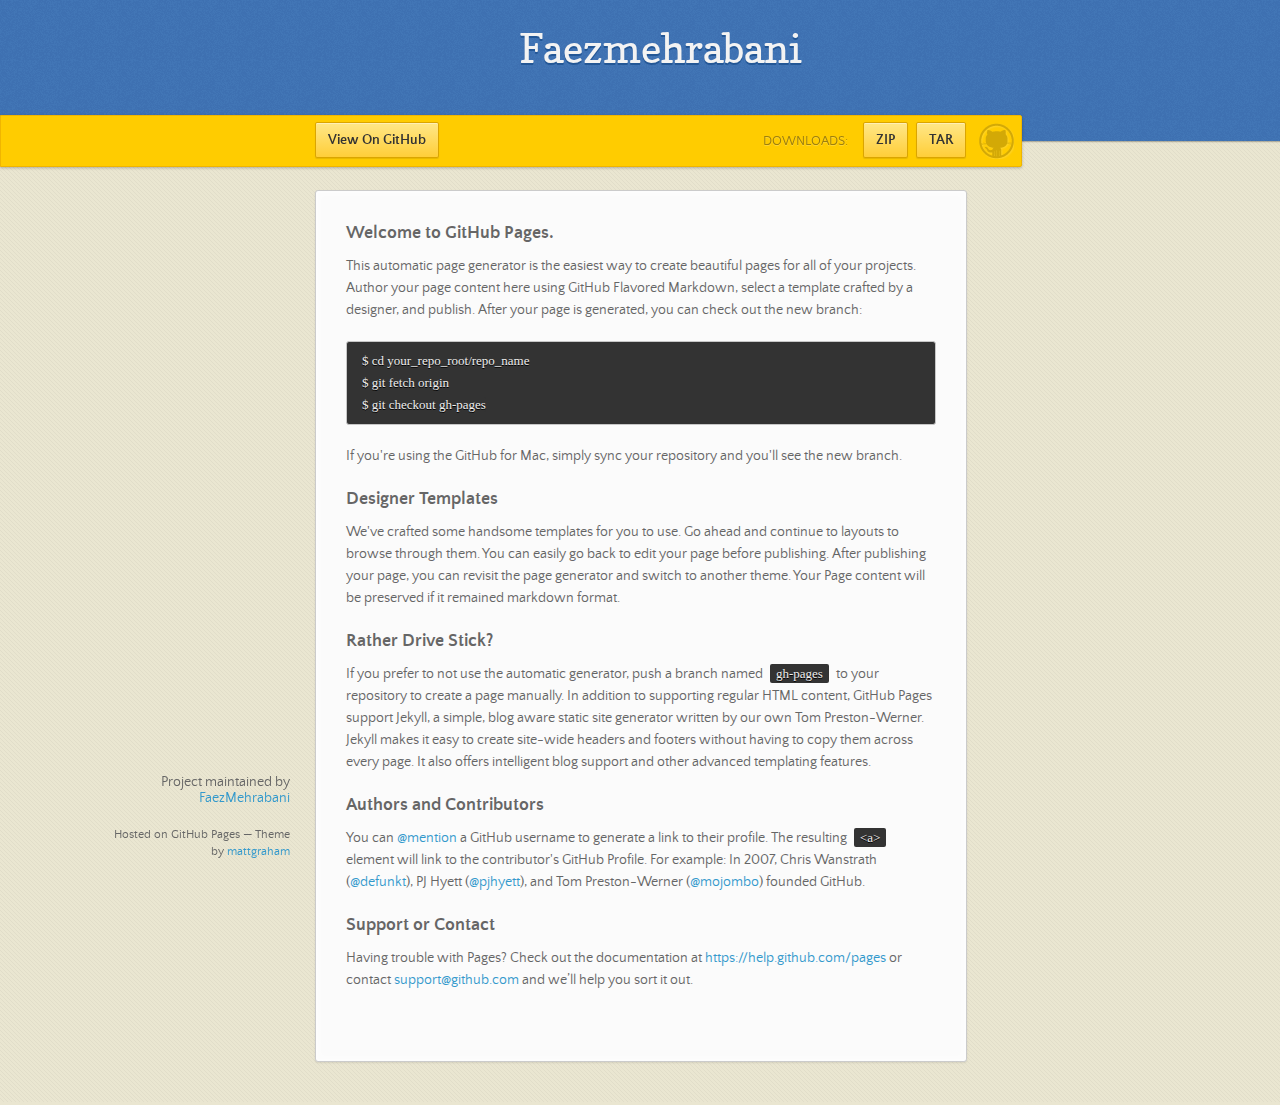
==== index.html @ ee7650fa "Create gh-pages branch via GitHub" ====
<!doctype html>
<html>
  <head>
    <meta charset="utf-8">
    <meta http-equiv="X-UA-Compatible" content="chrome=1">
    <title>Faezmehrabani by FaezMehrabani</title>
    <link rel="stylesheet" href="stylesheets/styles.css">
    <link rel="stylesheet" href="stylesheets/pygment_trac.css">
    <script src="https://ajax.googleapis.com/ajax/libs/jquery/1.7.1/jquery.min.js"></script>
    <script src="javascripts/main.js"></script>
    <!--[if lt IE 9]>
      <script src="//html5shiv.googlecode.com/svn/trunk/html5.js"></script>
    <![endif]-->
    <meta name="viewport" content="width=device-width, initial-scale=1, user-scalable=no">

  </head>
  <body>

      <header>
        <h1>Faezmehrabani</h1>
        <p></p>
      </header>

      <div id="banner">
        <span id="logo"></span>

        <a href="https://github.com/FaezMehrabani/FaezMehrabani" class="button fork"><strong>View On GitHub</strong></a>
        <div class="downloads">
          <span>Downloads:</span>
          <ul>
            <li><a href="https://github.com/FaezMehrabani/FaezMehrabani/zipball/master" class="button">ZIP</a></li>
            <li><a href="https://github.com/FaezMehrabani/FaezMehrabani/tarball/master" class="button">TAR</a></li>
          </ul>
        </div>
      </div><!-- end banner -->

    <div class="wrapper">
      <nav>
        <ul></ul>
      </nav>
      <section>
        <h3>
<a id="welcome-to-github-pages" class="anchor" href="#welcome-to-github-pages" aria-hidden="true"><span class="octicon octicon-link"></span></a>Welcome to GitHub Pages.</h3>

<p>This automatic page generator is the easiest way to create beautiful pages for all of your projects. Author your page content here using GitHub Flavored Markdown, select a template crafted by a designer, and publish. After your page is generated, you can check out the new branch:</p>

<pre><code>$ cd your_repo_root/repo_name
$ git fetch origin
$ git checkout gh-pages
</code></pre>

<p>If you're using the GitHub for Mac, simply sync your repository and you'll see the new branch.</p>

<h3>
<a id="designer-templates" class="anchor" href="#designer-templates" aria-hidden="true"><span class="octicon octicon-link"></span></a>Designer Templates</h3>

<p>We've crafted some handsome templates for you to use. Go ahead and continue to layouts to browse through them. You can easily go back to edit your page before publishing. After publishing your page, you can revisit the page generator and switch to another theme. Your Page content will be preserved if it remained markdown format.</p>

<h3>
<a id="rather-drive-stick" class="anchor" href="#rather-drive-stick" aria-hidden="true"><span class="octicon octicon-link"></span></a>Rather Drive Stick?</h3>

<p>If you prefer to not use the automatic generator, push a branch named <code>gh-pages</code> to your repository to create a page manually. In addition to supporting regular HTML content, GitHub Pages support Jekyll, a simple, blog aware static site generator written by our own Tom Preston-Werner. Jekyll makes it easy to create site-wide headers and footers without having to copy them across every page. It also offers intelligent blog support and other advanced templating features.</p>

<h3>
<a id="authors-and-contributors" class="anchor" href="#authors-and-contributors" aria-hidden="true"><span class="octicon octicon-link"></span></a>Authors and Contributors</h3>

<p>You can <a href="https://github.com/blog/821" class="user-mention">@mention</a> a GitHub username to generate a link to their profile. The resulting <code>&lt;a&gt;</code> element will link to the contributor's GitHub Profile. For example: In 2007, Chris Wanstrath (<a href="https://github.com/defunkt" class="user-mention">@defunkt</a>), PJ Hyett (<a href="https://github.com/pjhyett" class="user-mention">@pjhyett</a>), and Tom Preston-Werner (<a href="https://github.com/mojombo" class="user-mention">@mojombo</a>) founded GitHub.</p>

<h3>
<a id="support-or-contact" class="anchor" href="#support-or-contact" aria-hidden="true"><span class="octicon octicon-link"></span></a>Support or Contact</h3>

<p>Having trouble with Pages? Check out the documentation at <a href="https://help.github.com/pages">https://help.github.com/pages</a> or contact <a href="mailto:support@github.com">support@github.com</a> and we’ll help you sort it out.</p>
      </section>
      <footer>
        <p>Project maintained by <a href="https://github.com/FaezMehrabani">FaezMehrabani</a></p>
        <p><small>Hosted on GitHub Pages &mdash; Theme by <a href="https://twitter.com/michigangraham">mattgraham</a></small></p>
      </footer>
    </div>
    <!--[if !IE]><script>fixScale(document);</script><![endif]-->
    
  </body>
</html>
---- stylesheets/styles.css ----
/*
Leap Day for GitHub Pages
by Matt Graham
*/
@font-face {
  font-family: 'Quattrocento Sans';
  src: url("../fonts/quattrocentosans-bold-webfont.eot");
  src: url("../fonts/quattrocentosans-bold-webfont.eot?#iefix") format("embedded-opentype"), url("../fonts/quattrocentosans-bold-webfont.woff") format("woff"), url("../fonts/quattrocentosans-bold-webfont.ttf") format("truetype"), url("../fonts/quattrocentosans-bold-webfont.svg#QuattrocentoSansBold") format("svg");
  font-weight: bold;
  font-style: normal;
}

@font-face {
  font-family: 'Quattrocento Sans';
  src: url("../fonts/quattrocentosans-bolditalic-webfont.eot");
  src: url("../fonts/quattrocentosans-bolditalic-webfont.eot?#iefix") format("embedded-opentype"), url("../fonts/quattrocentosans-bolditalic-webfont.woff") format("woff"), url("../fonts/quattrocentosans-bolditalic-webfont.ttf") format("truetype"), url("../fonts/quattrocentosans-bolditalic-webfont.svg#QuattrocentoSansBoldItalic") format("svg");
  font-weight: bold;
  font-style: italic;
}

@font-face {
  font-family: 'Quattrocento Sans';
  src: url("../fonts/quattrocentosans-italic-webfont.eot");
  src: url("../fonts/quattrocentosans-italic-webfont.eot?#iefix") format("embedded-opentype"), url("../fonts/quattrocentosans-italic-webfont.woff") format("woff"), url("../fonts/quattrocentosans-italic-webfont.ttf") format("truetype"), url("../fonts/quattrocentosans-italic-webfont.svg#QuattrocentoSansItalic") format("svg");
  font-weight: normal;
  font-style: italic;
}

@font-face {
  font-family: 'Quattrocento Sans';
  src: url("../fonts/quattrocentosans-regular-webfont.eot");
  src: url("../fonts/quattrocentosans-regular-webfont.eot?#iefix") format("embedded-opentype"), url("../fonts/quattrocentosans-regular-webfont.woff") format("woff"), url("../fonts/quattrocentosans-regular-webfont.ttf") format("truetype"), url("../fonts/quattrocentosans-regular-webfont.svg#QuattrocentoSansRegular") format("svg");
  font-weight: normal;
  font-style: normal;
}

@font-face {
  font-family: 'Copse';
  src: url("../fonts/copse-regular-webfont.eot");
  src: url("../fonts/copse-regular-webfont.eot?#iefix") format("embedded-opentype"), url("../fonts/copse-regular-webfont.woff") format("woff"), url("../fonts/copse-regular-webfont.ttf") format("truetype"), url("../fonts/copse-regular-webfont.svg#CopseRegular") format("svg");
  font-weight: normal;
  font-style: normal;
}

/* normalize.css 2012-02-07T12:37 UTC - http://github.com/necolas/normalize.css */
/* =============================================================================
   HTML5 display definitions
   ========================================================================== */
/*
 * Corrects block display not defined in IE6/7/8/9 & FF3
 */
article,
aside,
details,
figcaption,
figure,
footer,
header,
hgroup,
nav,
section,
summary {
  display: block;
}

/*
 * Corrects inline-block display not defined in IE6/7/8/9 & FF3
 */
audio,
canvas,
video {
  display: inline-block;
  *display: inline;
  *zoom: 1;
}

/*
 * Prevents modern browsers from displaying 'audio' without controls
 */
audio:not([controls]) {
  display: none;
}

/*
 * Addresses styling for 'hidden' attribute not present in IE7/8/9, FF3, S4
 * Known issue: no IE6 support
 */
[hidden] {
  display: none;
}

/* =============================================================================
   Base
   ========================================================================== */
/*
 * 1. Corrects text resizing oddly in IE6/7 when body font-size is set using em units
 *    http://clagnut.com/blog/348/#c790
 * 2. Prevents iOS text size adjust after orientation change, without disabling user zoom
 *    www.456bereastreet.com/archive/201012/controlling_text_size_in_safari_for_ios_without_disabling_user_zoom/
 */
html {
  font-size: 100%;
  /* 1 */
  -webkit-text-size-adjust: 100%;
  /* 2 */
  -ms-text-size-adjust: 100%;
  /* 2 */
}

/*
 * Addresses font-family inconsistency between 'textarea' and other form elements.
 */
html,
button,
input,
select,
textarea {
  font-family: sans-serif;
}

/*
 * Addresses margins handled incorrectly in IE6/7
 */
body {
  margin: 0;
}

/* =============================================================================
   Links
   ========================================================================== */
/*
 * Addresses outline displayed oddly in Chrome
 */
a:focus {
  outline: thin dotted;
}

/*
 * Improves readability when focused and also mouse hovered in all browsers
 * people.opera.com/patrickl/experiments/keyboard/test
 */
a:hover,
a:active {
  outline: 0;
}

/* =============================================================================
   Typography
   ========================================================================== */
/*
 * Addresses font sizes and margins set differently in IE6/7
 * Addresses font sizes within 'section' and 'article' in FF4+, Chrome, S5
 */
h1 {
  font-size: 2em;
  margin: 0.67em 0;
}

h2 {
  font-size: 1.5em;
  margin: 0.83em 0;
}

h3 {
  font-size: 1.17em;
  margin: 1em 0;
}

h4 {
  font-size: 1em;
  margin: 1.33em 0;
}

h5 {
  font-size: 0.83em;
  margin: 1.67em 0;
}

h6 {
  font-size: 0.75em;
  margin: 2.33em 0;
}

/*
 * Addresses styling not present in IE7/8/9, S5, Chrome
 */
abbr[title] {
  border-bottom: 1px dotted;
}

/*
 * Addresses style set to 'bolder' in FF3+, S4/5, Chrome
*/
b,
strong {
  font-weight: bold;
}

blockquote {
  margin: 1em 40px;
}

/*
 * Addresses styling not present in S5, Chrome
 */
dfn {
  font-style: italic;
}

/*
 * Addresses styling not present in IE6/7/8/9
 */
mark {
  background: #ff0;
  color: #000;
}

/*
 * Addresses margins set differently in IE6/7
 */
p,
pre {
  margin: 1em 0;
}

/*
 * Corrects font family set oddly in IE6, S4/5, Chrome
 * en.wikipedia.org/wiki/User:Davidgothberg/Test59
 */
pre,
code,
kbd,
samp {
  font-family: monospace, serif;
  _font-family: 'courier new', monospace;
  font-size: 1em;
}

/*
 * 1. Addresses CSS quotes not supported in IE6/7
 * 2. Addresses quote property not supported in S4
 */
/* 1 */
q {
  quotes: none;
}

/* 2 */
q:before,
q:after {
  content: '';
  content: none;
}

small {
  font-size: 75%;
}

/*
 * Prevents sub and sup affecting line-height in all browsers
 * gist.github.com/413930
 */
sub,
sup {
  font-size: 75%;
  line-height: 0;
  position: relative;
  vertical-align: baseline;
}

sup {
  top: -0.5em;
}

sub {
  bottom: -0.25em;
}

/* =============================================================================
   Lists
   ========================================================================== */
/*
 * Addresses margins set differently in IE6/7
 */
dl,
menu,
ol,
ul {
  margin: 1em 0;
}

dd {
  margin: 0 0 0 40px;
}

/*
 * Addresses paddings set differently in IE6/7
 */
menu,
ol,
ul {
  padding: 0 0 0 40px;
}

/*
 * Corrects list images handled incorrectly in IE7
 */
nav ul,
nav ol {
  list-style: none;
  list-style-image: none;
}

/* =============================================================================
   Embedded content
   ========================================================================== */
/*
 * 1. Removes border when inside 'a' element in IE6/7/8/9, FF3
 * 2. Improves image quality when scaled in IE7
 *    code.flickr.com/blog/2008/11/12/on-ui-quality-the-little-things-client-side-image-resizing/
 */
img {
  border: 0;
  /* 1 */
  -ms-interpolation-mode: bicubic;
  /* 2 */
}

/*
 * Corrects overflow displayed oddly in IE9
 */
svg:not(:root) {
  overflow: hidden;
}

/* =============================================================================
   Figures
   ========================================================================== */
/*
 * Addresses margin not present in IE6/7/8/9, S5, O11
 */
figure {
  margin: 0;
}

/* =============================================================================
   Forms
   ========================================================================== */
/*
 * Corrects margin displayed oddly in IE6/7
 */
form {
  margin: 0;
}

/*
 * Define consistent border, margin, and padding
 */
fieldset {
  border: 1px solid #c0c0c0;
  margin: 0 2px;
  padding: 0.35em 0.625em 0.75em;
}

/*
 * 1. Corrects color not being inherited in IE6/7/8/9
 * 2. Corrects text not wrapping in FF3 
 * 3. Corrects alignment displayed oddly in IE6/7
 */
legend {
  border: 0;
  /* 1 */
  padding: 0;
  white-space: normal;
  /* 2 */
  *margin-left: -7px;
  /* 3 */
}

/*
 * 1. Corrects font size not being inherited in all browsers
 * 2. Addresses margins set differently in IE6/7, FF3+, S5, Chrome
 * 3. Improves appearance and consistency in all browsers
 */
button,
input,
select,
textarea {
  font-size: 100%;
  /* 1 */
  margin: 0;
  /* 2 */
  vertical-align: baseline;
  /* 3 */
  *vertical-align: middle;
  /* 3 */
}

/*
 * Addresses FF3/4 setting line-height on 'input' using !important in the UA stylesheet
 */
button,
input {
  line-height: normal;
  /* 1 */
}

/*
 * 1. Improves usability and consistency of cursor style between image-type 'input' and others
 * 2. Corrects inability to style clickable 'input' types in iOS
 * 3. Removes inner spacing in IE7 without affecting normal text inputs
 *    Known issue: inner spacing remains in IE6
 */
button,
input[type="button"],
input[type="reset"],
input[type="submit"] {
  cursor: pointer;
  /* 1 */
  -webkit-appearance: button;
  /* 2 */
  *overflow: visible;
  /* 3 */
}

/*
 * Re-set default cursor for disabled elements
 */
button[disabled],
input[disabled] {
  cursor: default;
}

/*
 * 1. Addresses box sizing set to content-box in IE8/9
 * 2. Removes excess padding in IE8/9
 * 3. Removes excess padding in IE7
      Known issue: excess padding remains in IE6
 */
input[type="checkbox"],
input[type="radio"] {
  box-sizing: border-box;
  /* 1 */
  padding: 0;
  /* 2 */
  *height: 13px;
  /* 3 */
  *width: 13px;
  /* 3 */
}

/*
 * 1. Addresses appearance set to searchfield in S5, Chrome
 * 2. Addresses box-sizing set to border-box in S5, Chrome (include -moz to future-proof)
 */
input[type="search"] {
  -webkit-appearance: textfield;
  /* 1 */
  -moz-box-sizing: content-box;
  -webkit-box-sizing: content-box;
  /* 2 */
  box-sizing: content-box;
}

/*
 * Removes inner padding and search cancel button in S5, Chrome on OS X
 */
input[type="search"]::-webkit-search-decoration,
input[type="search"]::-webkit-search-cancel-button {
  -webkit-appearance: none;
}

/*
 * Removes inner padding and border in FF3+
 * www.sitepen.com/blog/2008/05/14/the-devils-in-the-details-fixing-dojos-toolbar-buttons/
 */
button::-moz-focus-inner,
input::-moz-focus-inner {
  border: 0;
  padding: 0;
}

/*
 * 1. Removes default vertical scrollbar in IE6/7/8/9
 * 2. Improves readability and alignment in all browsers
 */
textarea {
  overflow: auto;
  /* 1 */
  vertical-align: top;
  /* 2 */
}

/* =============================================================================
   Tables
   ========================================================================== */
/*
 * Remove most spacing between table cells
 */
table {
  border-collapse: collapse;
  border-spacing: 0;
}

body {
  font: 14px/22px "Quattrocento Sans", "Helvetica Neue", Helvetica, Arial, sans-serif;
  color: #666;
  font-weight: 300;
  margin: 0px;
  padding: 0px 0 20px 0px;
  background: url(../images/body-background.png) #eae6d1;
}

h1, h2, h3, h4, h5, h6 {
  color: #333;
  margin: 0 0 10px;
}

p, ul, ol, table, pre, dl {
  margin: 0 0 20px;
}

h1, h2, h3 {
  line-height: 1.1;
}

h1 {
  font-size: 28px;
}

h2 {
  font-size: 24px;
  color: #393939;
}

h3, h4, h5, h6 {
  color: #666666;
}

h3 {
  font-size: 18px;
  line-height: 24px;
}

a {
  color: #3399cc;
  font-weight: 400;
  text-decoration: none;
}

a small {
  font-size: 11px;
  color: #666;
  margin-top: -0.6em;
  display: block;
}

ul {
  list-style-image: url("../images/bullet.png");
}

strong {
  font-weight: bold;
  color: #333;
}

.wrapper {
  width: 650px;
  margin: 0 auto;
  position: relative;
}

section img {
  max-width: 100%;
}

blockquote {
  border-left: 1px solid #ffcc00;
  margin: 0;
  padding: 0 0 0 20px;
  font-style: italic;
}

code {
  font-family: "Lucida Sans", Monaco, Bitstream Vera Sans Mono, Lucida Console, Terminal;
  font-size: 13px;
  color: #efefef;
  text-shadow: 0px 1px 0px #000;
  margin: 0 4px;
  padding: 2px 6px;
  background: #333;
  -moz-border-radius: 2px;
  -webkit-border-radius: 2px;
  -o-border-radius: 2px;
  -ms-border-radius: 2px;
  -khtml-border-radius: 2px;
  border-radius: 2px;
}

pre {
  padding: 8px 15px;
  background: #333333;
  -moz-border-radius: 3px;
  -webkit-border-radius: 3px;
  -o-border-radius: 3px;
  -ms-border-radius: 3px;
  -khtml-border-radius: 3px;
  border-radius: 3px;
  border: 1px solid #c7c7c7;
  overflow: auto;
  overflow-y: hidden;
}
pre code {
  margin: 0px;
  padding: 0px;
}

table {
  width: 100%;
  border-collapse: collapse;
}

th {
  text-align: left;
  padding: 5px 10px;
  border-bottom: 1px solid #e5e5e5;
  color: #444;
}

td {
  text-align: left;
  padding: 5px 10px;
  border-bottom: 1px solid #e5e5e5;
  border-right: 1px solid #ffcc00;
}
td:first-child {
  border-left: 1px solid #ffcc00;
}

hr {
  border: 0;
  outline: none;
  height: 11px;
  background: transparent url("../images/hr.gif") center center repeat-x;
  margin: 0 0 20px;
}

dt {
  color: #444;
  font-weight: 700;
}

header {
  padding: 25px 20px 40px 20px;
  margin: 0;
  position: fixed;
  top: 0;
  left: 0;
  right: 0;
  width: 100%;
  text-align: center;
  background: url(../images/background.png) #4276b6;
  -moz-box-shadow: 1px 0px 2px rgba(0, 0, 0, 0.75);
  -webkit-box-shadow: 1px 0px 2px rgba(0, 0, 0, 0.75);
  -o-box-shadow: 1px 0px 2px rgba(0, 0, 0, 0.75);
  box-shadow: 1px 0px 2px rgba(0, 0, 0, 0.75);
  z-index: 99;
  -webkit-font-smoothing: antialiased;
  min-height: 76px;
}
header h1 {
  font: 40px/48px "Copse", "Helvetica Neue", Helvetica, Arial, sans-serif;
  color: #f3f3f3;
  text-shadow: 0px 2px 0px #235796;
  margin: 0px;
  white-space: nowrap;
  overflow: hidden;
  text-overflow: ellipsis;
  -o-text-overflow: ellipsis;
  -ms-text-overflow: ellipsis;
}
header p {
  color: #d8d8d8;
  text-shadow: rgba(0, 0, 0, 0.2) 0 1px 0;
  font-size: 18px;
  margin: 0px;
}

#banner {
  z-index: 100;
  left: 0;
  right: 50%;
  height: 50px;
  margin-right: -382px;
  position: fixed;
  top: 115px;
  background: #ffcc00;
  border: 1px solid #f0b500;
  -moz-box-shadow: 0px 1px 3px rgba(0, 0, 0, 0.25);
  -webkit-box-shadow: 0px 1px 3px rgba(0, 0, 0, 0.25);
  -o-box-shadow: 0px 1px 3px rgba(0, 0, 0, 0.25);
  box-shadow: 0px 1px 3px rgba(0, 0, 0, 0.25);
  -moz-border-radius: 0px 2px 2px 0px;
  -webkit-border-radius: 0px 2px 2px 0px;
  -o-border-radius: 0px 2px 2px 0px;
  -ms-border-radius: 0px 2px 2px 0px;
  -khtml-border-radius: 0px 2px 2px 0px;
  border-radius: 0px 2px 2px 0px;
  padding-right: 10px;
}
#banner .button {
  border: 1px solid #dba500;
  background: -webkit-gradient(linear, 50% 0%, 50% 100%, color-stop(0%, #ffe788), color-stop(100%, #ffce38));
  background: -webkit-linear-gradient(#ffe788, #ffce38);
  background: -moz-linear-gradient(#ffe788, #ffce38);
  background: -o-linear-gradient(#ffe788, #ffce38);
  background: -ms-linear-gradient(#ffe788, #ffce38);
  background: linear-gradient(#ffe788, #ffce38);
  -moz-border-radius: 2px;
  -webkit-border-radius: 2px;
  -o-border-radius: 2px;
  -ms-border-radius: 2px;
  -khtml-border-radius: 2px;
  border-radius: 2px;
  -moz-box-shadow: inset 0px 1px 0px rgba(255, 255, 255, 0.4), 0px 1px 1px rgba(0, 0, 0, 0.1);
  -webkit-box-shadow: inset 0px 1px 0px rgba(255, 255, 255, 0.4), 0px 1px 1px rgba(0, 0, 0, 0.1);
  -o-box-shadow: inset 0px 1px 0px rgba(255, 255, 255, 0.4), 0px 1px 1px rgba(0, 0, 0, 0.1);
  box-shadow: inset 0px 1px 0px rgba(255, 255, 255, 0.4), 0px 1px 1px rgba(0, 0, 0, 0.1);
  background-color: #FFE788;
  margin-left: 5px;
  padding: 10px 12px;
  margin-top: 6px;
  line-height: 14px;
  font-size: 14px;
  color: #333;
  font-weight: bold;
  display: inline-block;
  text-align: center;
}
#banner .button:hover {
  background: -webkit-gradient(linear, 50% 0%, 50% 100%, color-stop(0%, #ffe788), color-stop(100%, #ffe788));
  background: -webkit-linear-gradient(#ffe788, #ffe788);
  background: -moz-linear-gradient(#ffe788, #ffe788);
  background: -o-linear-gradient(#ffe788, #ffe788);
  background: -ms-linear-gradient(#ffe788, #ffe788);
  background: linear-gradient(#ffe788, #ffe788);
  background-color: #ffeca0;
}
#banner .fork {
  position: fixed;
  left: 50%;
  margin-left: -325px;
  padding: 10px 12px;
  margin-top: 6px;
  line-height: 14px;
  font-size: 14px;
  background-color: #FFE788;
}
#banner .downloads {
  float: right;
  margin: 0 45px 0 0;
}
#banner .downloads span {
  float: left;
  line-height: 52px;
  font-size: 90%;
  color: #9d7f0d;
  text-transform: uppercase;
  text-shadow: rgba(255, 255, 255, 0.2) 0 1px 0;
}
#banner ul {
  list-style: none;
  height: 40px;
  padding: 0;
  float: left;
  margin-left: 10px;
}
#banner ul li {
  display: inline;
}
#banner ul li a.button {
  background-color: #FFE788;
}
#banner #logo {
  position: absolute;
  height: 36px;
  width: 36px;
  right: 7px;
  top: 7px;
  display: block;
  background: url(../images/octocat-logo.png);
}

section {
  width: 590px;
  padding: 30px 30px 50px 30px;
  margin: 20px 0;
  margin-top: 190px;
  position: relative;
  background: #fbfbfb;
  -moz-border-radius: 3px;
  -webkit-border-radius: 3px;
  -o-border-radius: 3px;
  -ms-border-radius: 3px;
  -khtml-border-radius: 3px;
  border-radius: 3px;
  border: 1px solid #cbcbcb;
  -moz-box-shadow: 0px 1px 2px rgba(0, 0, 0, 0.09), inset 0px 0px 2px 2px rgba(255, 255, 255, 0.5), inset 0 0 5px 5px rgba(255, 255, 255, 0.4);
  -webkit-box-shadow: 0px 1px 2px rgba(0, 0, 0, 0.09), inset 0px 0px 2px 2px rgba(255, 255, 255, 0.5), inset 0 0 5px 5px rgba(255, 255, 255, 0.4);
  -o-box-shadow: 0px 1px 2px rgba(0, 0, 0, 0.09), inset 0px 0px 2px 2px rgba(255, 255, 255, 0.5), inset 0 0 5px 5px rgba(255, 255, 255, 0.4);
  box-shadow: 0px 1px 2px rgba(0, 0, 0, 0.09), inset 0px 0px 2px 2px rgba(255, 255, 255, 0.5), inset 0 0 5px 5px rgba(255, 255, 255, 0.4);
}

small {
  font-size: 12px;
}

nav {
  width: 230px;
  position: fixed;
  top: 220px;
  left: 50%;
  margin-left: -580px;
  text-align: right;
}
nav ul {
  list-style: none;
  list-style-image: none;
  font-size: 14px;
  line-height: 24px;
}
nav ul li {
  padding: 5px 0px;
  line-height: 16px;
}
nav ul li.tag-h1 {
  font-size: 1.2em;
}
nav ul li.tag-h1 a {
  font-weight: bold;
  color: #333;
}
nav ul li.tag-h2 + .tag-h1 {
  margin-top: 10px;
}
nav ul a {
  color: #666;
}
nav ul a:hover {
  color: #999;
}

footer {
  width: 180px;
  position: fixed;
  left: 50%;
  margin-left: -530px;
  bottom: 20px;
  text-align: right;
  line-height: 16px;
}

@media print, screen and (max-width: 1060px) {
  div.wrapper {
    width: auto;
    margin: 0;
  }

  nav {
    display: none;
  }

  header, section, footer {
    float: none;
  }
  header h1, section h1, footer h1 {
    white-space: nowrap;
    overflow: hidden;
    text-overflow: ellipsis;
    -o-text-overflow: ellipsis;
    -ms-text-overflow: ellipsis;
  }

  #banner {
    width: 100%;
  }
  #banner .downloads {
    margin-right: 60px;
  }
  #banner #logo {
    margin-right: 15px;
  }

  section {
    border: 1px solid #e5e5e5;
    border-width: 1px 0;
    padding: 20px auto;
    margin: 190px auto 20px;
    max-width: 600px;
  }

  footer {
    text-align: center;
    margin: 20px auto;
    position: relative;
    left: auto;
    bottom: auto;
    width: auto;
  }
}
@media print, screen and (max-width: 720px) {
  body {
    word-wrap: break-word;
  }

  header {
    padding: 20px 20px;
    margin: 0;
  }
  header h1 {
    font-size: 32px;
    white-space: nowrap;
    overflow: hidden;
    text-overflow: ellipsis;
    -o-text-overflow: ellipsis;
    -ms-text-overflow: ellipsis;
  }
  header p {
    display: none;
  }

  #banner {
    top: 80px;
  }
  #banner .fork {
    float: left;
    display: inline-block;
    margin-left: 0px;
    position: fixed;
    left: 20px;
  }

  section {
    margin-top: 130px;
    margin-bottom: 0px;
    width: auto;
  }

  header ul, header p.view {
    position: static;
  }
}
@media print, screen and (max-width: 480px) {
  header {
    position: relative;
    padding: 5px 0px;
    min-height: 0px;
  }
  header h1 {
    font-size: 24px;
    white-space: nowrap;
    overflow: hidden;
    text-overflow: ellipsis;
    -o-text-overflow: ellipsis;
    -ms-text-overflow: ellipsis;
  }

  section {
    margin-top: 5px;
  }

  #banner {
    display: none;
  }

  header ul {
    display: none;
  }
}
@media print {
  body {
    padding: 0.4in;
    font-size: 12pt;
    color: #444;
  }
}
@media print, screen and (max-height: 680px) {
  footer {
    text-align: center;
    margin: 20px auto;
    position: relative;
    left: auto;
    bottom: auto;
    width: auto;
  }
}
@media print, screen and (max-height: 480px) {
  nav {
    display: none;
  }

  footer {
    text-align: center;
    margin: 20px auto;
    position: relative;
    left: auto;
    bottom: auto;
    width: auto;
  }
}
---- stylesheets/pygment_trac.css ----
.highlight .hll { background-color: #404040 }
.highlight  { color: #d0d0d0 }
.highlight .c { color: #999999; font-style: italic } /* Comment */
.highlight .err { color: #a61717; background-color: #e3d2d2 } /* Error */
.highlight .g { color: #d0d0d0 } /* Generic */
.highlight .k { color: #6ab825; font-weight: normal } /* Keyword */
.highlight .l { color: #d0d0d0 } /* Literal */
.highlight .n { color: #d0d0d0 } /* Name */
.highlight .o { color: #d0d0d0 } /* Operator */
.highlight .x { color: #d0d0d0 } /* Other */
.highlight .p { color: #d0d0d0 } /* Punctuation */
.highlight .cm { color: #999999; font-style: italic } /* Comment.Multiline */
.highlight .cp { color: #cd2828; font-weight: normal } /* Comment.Preproc */
.highlight .c1 { color: #999999; font-style: italic } /* Comment.Single */
.highlight .cs { color: #e50808; font-weight: normal; background-color: #520000 } /* Comment.Special */
.highlight .gd { color: #d22323 } /* Generic.Deleted */
.highlight .ge { color: #d0d0d0; font-style: italic } /* Generic.Emph */
.highlight .gr { color: #d22323 } /* Generic.Error */
.highlight .gh { color: #ffffff; font-weight: normal } /* Generic.Heading */
.highlight .gi { color: #589819 } /* Generic.Inserted */
.highlight .go { color: #cccccc } /* Generic.Output */
.highlight .gp { color: #aaaaaa } /* Generic.Prompt */
.highlight .gs { color: #d0d0d0; font-weight: normal } /* Generic.Strong */
.highlight .gu { color: #ffffff; text-decoration: underline } /* Generic.Subheading */
.highlight .gt { color: #d22323 } /* Generic.Traceback */
.highlight .kc { color: #6ab825; font-weight: normal } /* Keyword.Constant */
.highlight .kd { color: #6ab825; font-weight: normal } /* Keyword.Declaration */
.highlight .kn { color: #6ab825; font-weight: normal } /* Keyword.Namespace */
.highlight .kp { color: #6ab825 } /* Keyword.Pseudo */
.highlight .kr { color: #6ab825; font-weight: normal } /* Keyword.Reserved */
.highlight .kt { color: #6ab825; font-weight: normal } /* Keyword.Type */
.highlight .ld { color: #d0d0d0 } /* Literal.Date */
.highlight .m { color: #3677a9 } /* Literal.Number */
.highlight .s { color: #ff8 } /* Literal.String */
.highlight .na { color: #bbbbbb } /* Name.Attribute */
.highlight .nb { color: #24909d } /* Name.Builtin */
.highlight .nc { color: #447fcf; text-decoration: underline } /* Name.Class */
.highlight .no { color: #40ffff } /* Name.Constant */
.highlight .nd { color: #ffa500 } /* Name.Decorator */
.highlight .ni { color: #d0d0d0 } /* Name.Entity */
.highlight .ne { color: #bbbbbb } /* Name.Exception */
.highlight .nf { color: #447fcf } /* Name.Function */
.highlight .nl { color: #d0d0d0 } /* Name.Label */
.highlight .nn { color: #447fcf; text-decoration: underline } /* Name.Namespace */
.highlight .nx { color: #d0d0d0 } /* Name.Other */
.highlight .py { color: #d0d0d0 } /* Name.Property */
.highlight .nt { color: #6ab825;} /* Name.Tag */
.highlight .nv { color: #40ffff } /* Name.Variable */
.highlight .ow { color: #6ab825; font-weight: normal } /* Operator.Word */
.highlight .w { color: #666666 } /* Text.Whitespace */
.highlight .mf { color: #3677a9 } /* Literal.Number.Float */
.highlight .mh { color: #3677a9 } /* Literal.Number.Hex */
.highlight .mi { color: #3677a9 } /* Literal.Number.Integer */
.highlight .mo { color: #3677a9 } /* Literal.Number.Oct */
.highlight .sb { color: #ff8 } /* Literal.String.Backtick */
.highlight .sc { color: #ff8 } /* Literal.String.Char */
.highlight .sd { color: #ff8 } /* Literal.String.Doc */
.highlight .s2 { color: #ff8 } /* Literal.String.Double */
.highlight .se { color: #ff8 } /* Literal.String.Escape */
.highlight .sh { color: #ff8 } /* Literal.String.Heredoc */
.highlight .si { color: #ff8 } /* Literal.String.Interpol */
.highlight .sx { color: #ffa500 } /* Literal.String.Other */
.highlight .sr { color: #ff8 } /* Literal.String.Regex */
.highlight .s1 { color: #ff8 } /* Literal.String.Single */
.highlight .ss { color: #ff8 } /* Literal.String.Symbol */
.highlight .bp { color: #24909d } /* Name.Builtin.Pseudo */
.highlight .vc { color: #40ffff } /* Name.Variable.Class */
.highlight .vg { color: #40ffff } /* Name.Variable.Global */
.highlight .vi { color: #40ffff } /* Name.Variable.Instance */
.highlight .il { color: #3677a9 } /* Literal.Number.Integer.Long */
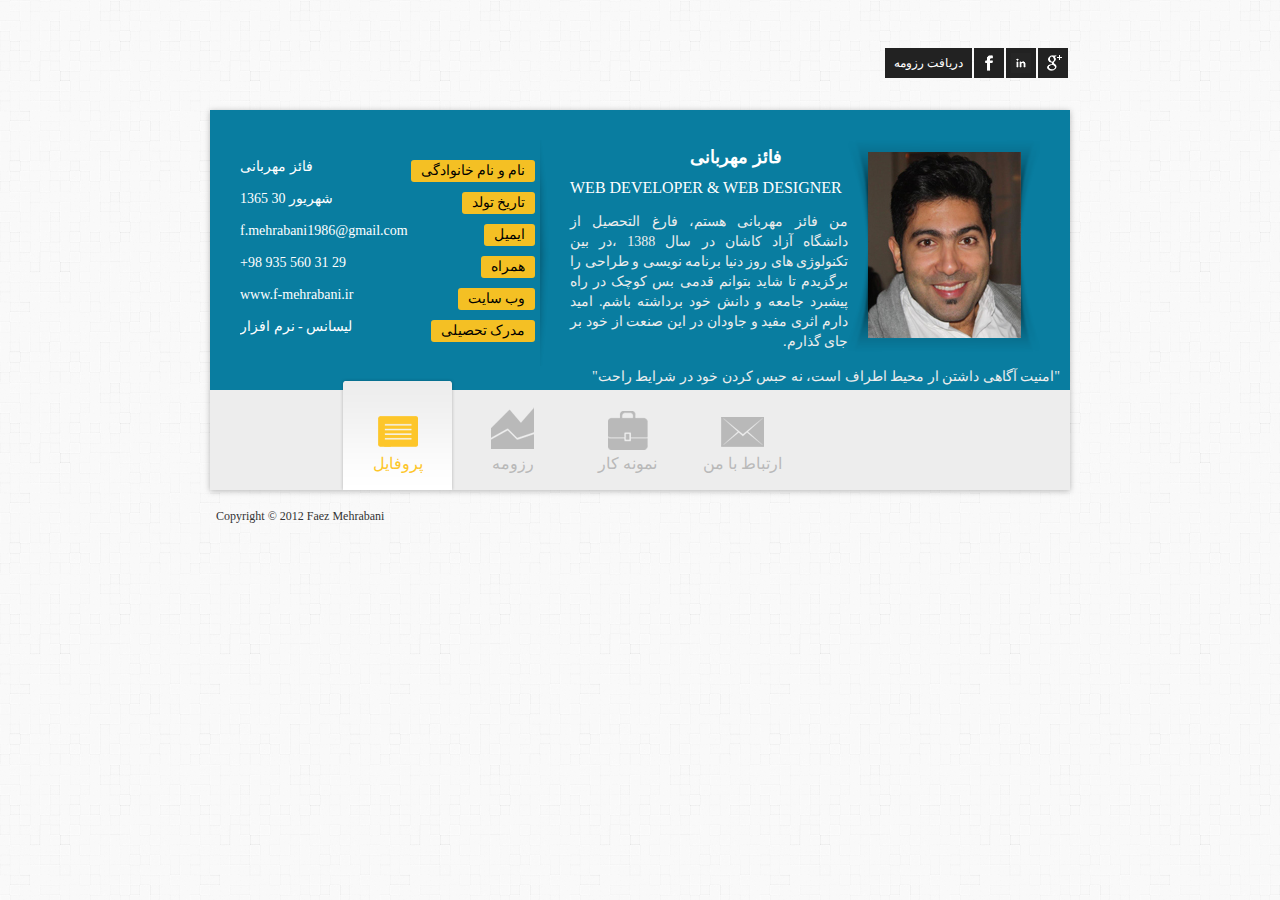
==== commit 4147c224: "add new files" ====
--- a/index.html
+++ b/index.html
@@ -1,82 +1,371 @@
-<!doctype html>
-<html>
-  <head>
-    <meta charset="utf-8">
-    <meta http-equiv="X-UA-Compatible" content="chrome=1">
-    <title>Faezmehrabani by FaezMehrabani</title>
-    <link rel="stylesheet" href="stylesheets/styles.css">
-    <link rel="stylesheet" href="stylesheets/pygment_trac.css">
-    <script src="https://ajax.googleapis.com/ajax/libs/jquery/1.7.1/jquery.min.js"></script>
-    <script src="javascripts/main.js"></script>
-    <!--[if lt IE 9]>
-      <script src="//html5shiv.googlecode.com/svn/trunk/html5.js"></script>
-    <![endif]-->
-    <meta name="viewport" content="width=device-width, initial-scale=1, user-scalable=no">
-
-  </head>
-  <body>
-
-      <header>
-        <h1>Faezmehrabani</h1>
-        <p></p>
-      </header>
-
-      <div id="banner">
-        <span id="logo"></span>
-
-        <a href="https://github.com/FaezMehrabani/FaezMehrabani" class="button fork"><strong>View On GitHub</strong></a>
-        <div class="downloads">
-          <span>Downloads:</span>
-          <ul>
-            <li><a href="https://github.com/FaezMehrabani/FaezMehrabani/zipball/master" class="button">ZIP</a></li>
-            <li><a href="https://github.com/FaezMehrabani/FaezMehrabani/tarball/master" class="button">TAR</a></li>
-          </ul>
-        </div>
-      </div><!-- end banner -->
-
-    <div class="wrapper">
-      <nav>
-        <ul></ul>
-      </nav>
-      <section>
-        <h3>
-<a id="welcome-to-github-pages" class="anchor" href="#welcome-to-github-pages" aria-hidden="true"><span class="octicon octicon-link"></span></a>Welcome to GitHub Pages.</h3>
-
-<p>This automatic page generator is the easiest way to create beautiful pages for all of your projects. Author your page content here using GitHub Flavored Markdown, select a template crafted by a designer, and publish. After your page is generated, you can check out the new branch:</p>
-
-<pre><code>$ cd your_repo_root/repo_name
-$ git fetch origin
-$ git checkout gh-pages
-</code></pre>
-
-<p>If you're using the GitHub for Mac, simply sync your repository and you'll see the new branch.</p>
-
-<h3>
-<a id="designer-templates" class="anchor" href="#designer-templates" aria-hidden="true"><span class="octicon octicon-link"></span></a>Designer Templates</h3>
-
-<p>We've crafted some handsome templates for you to use. Go ahead and continue to layouts to browse through them. You can easily go back to edit your page before publishing. After publishing your page, you can revisit the page generator and switch to another theme. Your Page content will be preserved if it remained markdown format.</p>
-
-<h3>
-<a id="rather-drive-stick" class="anchor" href="#rather-drive-stick" aria-hidden="true"><span class="octicon octicon-link"></span></a>Rather Drive Stick?</h3>
-
-<p>If you prefer to not use the automatic generator, push a branch named <code>gh-pages</code> to your repository to create a page manually. In addition to supporting regular HTML content, GitHub Pages support Jekyll, a simple, blog aware static site generator written by our own Tom Preston-Werner. Jekyll makes it easy to create site-wide headers and footers without having to copy them across every page. It also offers intelligent blog support and other advanced templating features.</p>
-
-<h3>
-<a id="authors-and-contributors" class="anchor" href="#authors-and-contributors" aria-hidden="true"><span class="octicon octicon-link"></span></a>Authors and Contributors</h3>
-
-<p>You can <a href="https://github.com/blog/821" class="user-mention">@mention</a> a GitHub username to generate a link to their profile. The resulting <code>&lt;a&gt;</code> element will link to the contributor's GitHub Profile. For example: In 2007, Chris Wanstrath (<a href="https://github.com/defunkt" class="user-mention">@defunkt</a>), PJ Hyett (<a href="https://github.com/pjhyett" class="user-mention">@pjhyett</a>), and Tom Preston-Werner (<a href="https://github.com/mojombo" class="user-mention">@mojombo</a>) founded GitHub.</p>
-
-<h3>
-<a id="support-or-contact" class="anchor" href="#support-or-contact" aria-hidden="true"><span class="octicon octicon-link"></span></a>Support or Contact</h3>
-
-<p>Having trouble with Pages? Check out the documentation at <a href="https://help.github.com/pages">https://help.github.com/pages</a> or contact <a href="mailto:support@github.com">support@github.com</a> and we’ll help you sort it out.</p>
-      </section>
-      <footer>
-        <p>Project maintained by <a href="https://github.com/FaezMehrabani">FaezMehrabani</a></p>
-        <p><small>Hosted on GitHub Pages &mdash; Theme by <a href="https://twitter.com/michigangraham">mattgraham</a></small></p>
-      </footer>
-    </div>
-    <!--[if !IE]><script>fixScale(document);</script><![endif]-->
-    
-  </body>
-</html>+<!DOCTYPE html PUBLIC "-//W3C//DTD XHTML 1.1//EN" "http://www.w3.org/TR/xhtml11/DTD/xhtml11.dtd">
+<html xmlns="http://www.w3.org/1999/xhtml" xml:lang="en">
+
+<head>
+    
+    <title>Personal vCard Faez Mehrabani</title>
+    <meta http-equiv="content-type" content="text/html; charset=utf-8"/>
+    <meta http-equiv="X-UA-Compatible" content="IE=edge,chrome=1">
+    <meta name="viewport" content="width=device-width, initial-scale=1, maximum-scale=1">
+    <link rel="stylesheet" type="text/css" href="css/reset.css"/> 
+    <link rel="stylesheet" type="text/css" href="css/style.css"/>
+    <link rel="stylesheet" type="text/css" href="css/fancybox.css"/>
+
+    
+    <script type="text/javascript" src="js/jquery.min.js"></script>
+    <script type="text/javascript" src="js/jquery.easytabs.min.js"></script>
+    <script type="text/javascript" src="js/respond.min.js"></script>
+    <script type="text/javascript" src="js/jquery.easytabs.min.js"></script>   
+	<script type="text/javascript" src="js/jquery.adipoli.min.js"></script>
+    <script type="text/javascript" src="js/jquery.fancybox-1.3.4.pack.js"></script>
+    <script type="text/javascript" src="js/jquery.isotope.min.js"></script>
+    <script type="text/javascript" src="js/jquery.gmap.min.js"></script>
+    <script type="text/javascript" src="js/custom.js"></script>
+    
+</head>
+    <body>
+        <!-- Container -->
+        <div id="container">
+        
+            <!-- Top -->
+			<div class="top"> 
+            	<!-- Logo -->
+            	<div id="logo">
+                	<h2>Faez Mehrabani</h2>
+                    <h4>WEB DEVELOPER & WEB DESIGNER</h4>
+                </div>
+                <!-- /Logo -->
+                
+                <!-- Social Icons -->
+                <ul class="socialicons">
+                	<li><a target="_blank" href="/Resume1392.pdf" class="social-text">دریافت رزومه</a></li>
+                	<li><a target="_blank" href="http://www.facebook.com/Faez Mehrabani"  class="social-facebook"></a></li>
+                    <li><a target="_blank" href="http://ir.linkedin.com/pub/faez-mehrabani/55/47a/a93" class="social-twitter"></a></li>
+                    <li><a href="#" class="social-googleplus"></a></li>
+                </ul>
+                <!-- /Social Icons -->
+            </div>
+            <!-- /Top -->
+            
+            <!-- Content -->
+            <div id="content" >
+            
+                <!-- Profile -->
+                <div id="profile"> 
+                     
+                    <!-- Personal info section -->
+                	<ul class="personal-info">
+						<li><label>نام و نام خانوادگی</label><span>فائز مهربانی</span></li>
+                        <li><label>تاریخ تولد</label><span>شهریور 30 1365</span></li>
+                        <li><label>ایمیل</label><span style="height: 14px">f.mehrabani1986@gmail.com</span></li>
+                        <li><label>همراه</label><span>+98 935 560 31 29</span></li>
+                        <li><label>وب سایت</label><span>www.f-mehrabani.ir</span></li>
+                        <li><label>مدرک تحصیلی</label><span>لیسانس - نرم افزار</span></li>
+
+                    </ul>
+                    <!-- /Personal info section -->
+                    <!-- About section -->
+                	<div class="about">
+                    	<div class="photo-inner"><img src="images/photo.jpg" height="186" width="153" /></div>
+                        <h1>فائز مهربانی</h1>
+                        <h3>WEB DEVELOPER & WEB DESIGNER</h3>
+                        <p dir="rtl" style="text-align:justify">من فائز مهربانی هستم، فارغ التحصیل از دانشگاه آزاد کاشان در سال 1388 ،در بین تکنولوژی های روز دنیا برنامه نویسی و طراحی را برگزیدم تا شاید بتوانم قدمی بس کوچک در راه پیشبرد جامعه و دانش خود برداشته باشم. امید دارم اثری مفید و جاودان در این صنعت از خود بر جای گذارم.     </p>
+					    <p dir="rtl" style="text-align:justify">"امنیت آگاهی داشتن ار محیط اطراف است، نه حبس کردن خود در شرایط راحت"</p>
+
+                    </div>
+                    <!-- /About section -->
+
+                </div>        
+                <!-- /Profile --> 
+
+                <!-- Menu -->
+                <div class="menu">
+                	<ul class="tabs">
+                    	<li><a href="#profile" class="tab-profile">پروفایل</a></li>
+                    	<li><a href="#resume" class="tab-resume">رزومه</a></li>
+                    	<li><a href="#portfolio" class="tab-portfolio">نمونه کار</a></li>
+                    	<li><a href="#contact" class="tab-contact">ارتباط با من</a></li>
+                    	
+                    </ul>
+                </div>
+                <!-- /Menu --> 
+                
+                <!-- Resume -->
+                <div id="resume">
+                	 <div class="timeline-section">
+                	 
+                	                         <!-- Timeline for Employment  -->   
+                        <h3 class="main-heading"><span>سوابق کاری</span></h3>   
+                        <ul class="timeline" style="text-align:right;">
+							<li>
+                                                   
+                                <div class="timelineUnit">
+                                    <h4>برنامه نویسی وب - نوآوران ارتباطات امید<span class="timelineDate">1392 - هم اکنون</span></h4>
+                                    <h5>تهران</h5>
+									<ul style="text-align:right;" >
+									<li type="disc" style="margin-right:10px;">
+										پیاده سازی پروه نظرسنجی تحت وب در شرکت امید 
+										با استفاده از تکنولوژی های روز دنیا شامل : 
+										<p style="direction:ltr;" >MVC 5 - Code First Entity Framework -  Repository - RequireJS - Mapping - Owin
+										Linq - Log4Net - Bootstrap
+										</p>
+									</li>
+									<li type="disc" style="margin-right:10px;">
+										طراحی Formbuilder  مربوط به ساخت فرم در پروژه نظر سنجی تحت وب با استفاده از 
+										Backbone.js , Bootstrap, JQuery
+										</br>
+										استفاده از تکنولوژی های رندرینگ  و واچینگ 
+										nodeModule(Grunt - Karma), Bower
+									</li>
+									<li type="disc" style="margin-right:10px;">
+										طراحی و پیاده سازی رابط کاربری تحت وب دیکودر های شرکت امید 
+										با استفاده از تکنولوژی های : 
+										<p style="direction:ltr;" >AngularJS - Bootstrap
+										</p>
+									</li>
+                                    <li type="disc" style="margin-right:10px;">
+										طراحی و مدیریت پروژه آزمون الکترونیکی شرکت امید با استفاده از تکنولوژی 
+										Asp.Net, JQuery, SQL.
+									</li>
+									</ul>
+                                </div>
+                            </li>
+                            <li>
+                                                   
+                                <div class="timelineUnit">
+                                    <h4>برنامه نویسی - پارس دیتا<span class="timelineDate">1391 - 1392</span></h4>
+                                    <h5>تهران</h5>
+                                    <p>طراحی و پیاده سازی چندین ماژول در مجموعه 
+									نرم افزاری پارس پورتال، به کمک تکنولوژی های 
+									جدید در ASP.NET مانند Ajax , jQuery , 
+									JavaScript و پایگاه داده SQL .
+									کار با CMS   مرکزی شرکت پارس دیتا.
+									Query نویسی در سطح عالی  T-SQL&nbsp; و&nbsp; 
+									تجربه بسیار مفید کار در یک تیم بزرگ و&nbsp; 
+									فعال.....</p>
+                                </div>
+                            </li>
+                            <li>
+                                                   
+                                <div class="timelineUnit">
+                                    <h4>برنامه نویسی - واحد تکنولوژی هاکوپیان<span class="timelineDate">1391 - 1390</span></h4>
+									<h5>تهران</h5>
+									<p>تحلیل، طراحی و پیاده سازی نرم افزار های 
+									چیدمان مارکر و سیستم حضور غیاب شرکت و 
+									کارخانه واحد تولیدی شرکت هاکوپیان با 
+									تکنولوژی WPF و #C&nbsp; و پایگاه داده SQL . 
+									پیاده سازی بخشی از سایت رسمی شرکت هاکوپیان و 
+									....</p>
+                                </div>
+                            </li>
+
+                            <li>
+                                                   
+                                <div class="timelineUnit">
+                                    <h4>مدرس ICDL - ستاد کل نیروهای مسلح<span class="timelineDate">1390 - 1388</span></h4>
+                                    <h5>تهران</h5>
+                                    <p>تدریس محارت های 7گانه&nbsp; Office&nbsp; 
+									2008 در تمام دوران خدمت سربازی ، پیاده سازی 
+									نرم افزرا آرشیو تصاویر ستاد کل نیروهای مسلح 
+									به کمک #C&nbsp; و SQL </p>
+                                </div>
+                            </li>
+                                                        <li>
+                                                   
+                                <div class="timelineUnit">
+                                    <h4>برنامه نویسی و تحلیل گر - حوزه علمیه امام خمینی ازگل<span class="timelineDate">1388 - 1388</span></h4>
+                                    <h5>تهران</h5>
+                                    <p>پیاده سازی بخشی از نرم افزار سیستم ثبت 
+									نام و انتخاب واحد حوزه علمیه امام خمینی در 
+									ازگل با تکنولوژی #C </p>
+                                </div>
+                            </li>
+                                                                            
+
+
+                            <div class="clear"></div>
+                        </ul> 
+                        <!-- /Timeline for Employment  -->
+
+                        <!-- Timeline for Education  -->   
+                        <h3 class="main-heading"><span>سوابق آموزشی</span></h3>   
+                         <ul class="timeline" style="text-align:right;">
+                            <li>            
+                                <div class="timelineUnit">
+                                    <h4>دوره تخصصی<span class="timelineDate">1388 </span>&nbsp;MCTS </h4>
+                                    <h5>مجتمع فنی تهران</h5>
+                                    <p>دارای مدرک MCTS از مجتمع فنی تهران که 
+									شامل : .NetFrameWork&nbsp;&nbsp; و&nbsp; #C&nbsp; 
+									و پایگاه داده SQL </p>
+                                </div>
+                            </li>
+                            <div class="clear"></div>
+                        </ul> 
+                        <!-- /Timeline for Education  -->              
+                    </div>
+                    <div class="skills-section">
+                        <!-- Skills -->
+                        <h3 class="main-heading"><span>مهارتهای برنامه نویسی</span></h3> 
+                        <ul class="skills">
+							<li>
+                             <h4>MVC 5</h4>
+                                <span class="rat5"></span>
+                            </li>	
+                            <li>
+                                <h4>ASP.Net</h4>
+                                <span class="rat6"></span>
+                            </li>
+                             <li>
+                                <h4>C#.Net</h4>
+                                <span class="rat6"></span>
+                            </li>
+                              <li>
+                                <h4>MS SQL</h4>
+                                <span class="rat6"></span>
+                            </li>
+                             <li>
+                                <h4>ADO.Net</h4>
+                                <span class="rat5"></span>
+                            </li>
+                            <li>
+                                <h4>RequireJS</h4>
+                                <span class="rat4"></span>
+                            </li>
+                            
+                            <li>
+                                <h4>php / My SQL</h4>
+                                <span class="rat1"></span>
+                            </li>
+                           
+                            
+                        </ul>
+						<h3 class="main-heading"><span>مهارت های پلتفرم های تحت وب</span></h3> 
+                        <ul class="skills">
+                            <li>
+                                <h4>Javascript / jQuery</h4>
+                                <span class="rat4"></span>
+                            </li>
+                            <li>
+                                <h4>AngularJS</h4>
+                                <span class="rat5"></span>
+                            </li>
+                             <li>
+                                <h4>Backbone</h4>
+                                <span class="rat2"></span>
+                            </li>
+                        </ul>
+
+						<h3 class="main-heading"><span>مهارت های طراحی</span></h3> 
+                        <ul class="skills">
+                        	<li>
+                                <h4>Css / Sass</h4>
+                                <span class="rat4"></span>
+                            </li>
+                            <li>
+                                <h4>HTML 5</h4>
+                                <span class="rat4"></span>
+                            </li>
+                            
+                            <li>
+                                <h4>Bootstrap</h4>
+                                <span class="rat5"></span>
+                            </li>
+                        </ul>
+						
+                        <h3 class="main-heading"><span>مهارت های گرافیکی و مالتی مدیا</span></h3> 
+                        <ul class="skills">
+                            <li>
+                                <h4>Photoshop</h4>
+                                <span class="rat3"></span>
+                            </li>
+                            <li>
+                                <h4>Indesign</h4>
+                                <span class="rat2"></span>
+                            </li>
+                             <li>
+                                <h4>Corel Draw</h4>
+                                <span class="rat2"></span>
+                            </li>
+                            <li>
+                                <h4>Illustrator</h4>
+                                <span class="rat1"></span>
+                            </li>
+                            <li>
+                                <h4>Flash</h4>
+                                <span class="rat1"></span>
+                            </li>
+                           
+                           
+                        </ul>
+                   
+                        
+                     <!-- /Skills -->
+                     </div>
+                </div>
+                <!-- /Resume --> 
+                                        
+                <!-- Portfolio -->
+               <div id="portfolio">
+					<div style="float:right;">
+					<span>saaaalaaaaaaaaaaam</span>
+						<img src="images/photo.jpg" alt="Smiley face"  >
+						
+					</div>
+				</div>
+                <!-- /Portfolio -->   
+                
+                <!-- Contact -->
+                <div id="contact">
+                	
+                	<!-- Contact Info -->
+                    <div class="contact-info">
+                    <h3 class="main-heading"><span>اطلاعات ارتباطی</span></h3>
+                	<ul>
+                        <li>ایران تهران میدان تجریش خیابان باهنر سه راه یاسر کوی چراغی پلاک 26<br /><br /></li>
+                        <li>Email: f.mehrabani1986@gmail.com</li>
+                        <li>Phone: +982122806102</li>
+                        <li>Website: www.f-mehrabani.ir</li>
+                    </ul>
+                    </div>
+                    <!-- /Contact Info -->
+                    
+                    <!-- Contact Form -->
+                    <div class="contact-form">
+                        <h3 class="main-heading"><span>تماس با من</span></h3>
+                        <div dir="rtl" id="contact-status"></div>
+                        <form action="" id="contactform">
+                            <p dir="rtl">
+                            	<label for="name" dir="rtl">نام شما</label>
+                            	<input dir="rtl" type="text" name="name" class="input" >
+                            </p>
+                            <p dir="rtl">
+                            	<label for="email" dir="rtl">پست الکترونیک شما</label>
+                            	<input dir="rtl" type="text" name="email" class="input">
+                            </p>
+                            <p dir="rtl">
+                            	<label for="message" dir="rtl">پیغام شما</label>
+                                <textarea name="message" cols="88" rows="6" class="textarea" ></textarea>
+                            </p>
+                            <input type="submit" name="submit" value="ارسال پیغام" class="submit">
+                        </form>
+                    </div>
+                    <!-- /Contact Form -->
+                </div>
+
+
+                <!-- /contact -->  
+
+            </div>
+            <!-- /Content -->
+            
+            <!-- Footer -->
+			<div class="footer">
+            	<div class="copyright">Copyright © 2012 Faez Mehrabani</div>
+            </div>
+            <!-- /Footer --> 
+            
+        </div>
+		<!-- /Container -->
+
+    </body>
+	</html>--- a/css/style.css
+++ b/css/style.css
@@ -0,0 +1,925 @@
+﻿	/*-------------------------------------------------------*/
+		/* Base styles	 */
+	/*-------------------------------------------------------*/
+	body {
+		background-image:url(../images/bg3.png);
+		background-color: #E8E8E8;
+		margin: 0px;
+		padding: 0px;
+		font-family:'Open Sans', Tahoma;
+		font-size: 12px;
+	}
+	/*-------------------------------------------------------*/
+		/* Wrap */
+	/*-------------------------------------------------------*/
+	#container {
+		margin:0 auto;
+		width:860px;
+		margin-bottom: 20px;
+		margin-top: 30px;
+	}
+	#content {
+		background-color:#FFF;
+		-webkit-box-shadow: 0 1px 6px rgba(0, 0, 0, 0.27), 0 0 40px rgba(0, 0, 0, 0.06) inset;
+		-moz-box-shadow: 0 1px 6px rgba(0, 0, 0, 0.27), 0 0 40px rgba(0, 0, 0, 0.06) inset;
+		box-shadow: 0 1px 6px rgba(0, 0, 0, 0.27), 0 0 40px rgba(0, 0, 0, 0.06) inset;
+	}
+	/*-------------------------------------------------------*/
+		/* Generic Classes */
+	/*-------------------------------------------------------*/
+	.hidden {
+		display: none;
+	}
+	.clear {
+		clear:both;
+	}
+	/*-------------------------------------------------------*/
+		/* Typography */
+	/*-------------------------------------------------------*/
+    h1 {font-size: 18px;}
+	h2 {font-size: 30px;}
+	h3 {font-size: 16px;}
+	h4 {font-size: 15px;}
+	h5 {font-size: 13px;}
+	h6 {font-size: 12px;}
+	
+	h3.main-heading {
+		background-image:url('../images/plus.png');
+		background-repeat: no-repeat;
+		background-position:right 2px;
+		margin:15px 2px;
+	}
+	h3.main-heading span {
+		border-bottom:1px solid #999;
+		padding-bottom:7px;
+		color:#333;
+		line-height:16px;
+		margin-right:28px;
+		display:block;
+		text-align:right
+	}
+	strong {
+		font-weight: bold;
+		color: #333;
+	}
+	/*-------------------------------------------------------*/
+		/* Top Section */
+	/*-------------------------------------------------------*/
+	div.top {
+		height:60px;
+		margin-bottom:20px;
+		overflow:hidden;
+	}
+	/* Logo */
+		#logo {
+		float:left;
+		overflow:hidden;
+		margin-left:10px;
+		display:none;
+	}
+	#logo h2 {
+		font-size:30px;
+		font-weight:900;
+		color: #444;
+		line-height:40px;
+	}
+	#logo h4 {
+		color:#666;
+		line-height:20px;
+	}
+	/* Social icons */
+	.socialicons {
+		float:right;
+		margin-top:18px;
+	}
+	.socialicons li {
+		float:left;
+		display:inline;
+		margin:0;
+		padding:0;
+		margin-right:2px;
+	}
+	.social-icons li:last-child {
+		margin-right:0
+	}
+	.social-text {
+		float:left;
+		padding:9px;
+		height:12px;
+		background-color:#222;
+		color:#FFF;
+	}
+	.social-facebook {
+		float:left;
+		width:30px;
+		height:30px;
+		background:#222 url('../images/social_facebook.png') no-repeat 5px 5px;
+	}
+	.social-twitter {
+		float:left;
+		width:30px;
+		height:30px;
+		background:#222 url('../images/Linked_in.png') no-repeat 5px 5px;
+	}
+	.social-googleplus {
+		float:left;
+		width:30px;
+		height:30px;
+		background:#222 url('../images/social_googleplus.png') no-repeat 4px 3px;
+	}
+	.social-in {
+		float:left;
+		width:30px;
+		height:30px;
+		background:#222 url('../images/social_in.png') no-repeat 4px 3px;
+	}
+	.social-facebook:hover {
+		background-color:#3b5998;
+	}
+	.social-twitter:hover {
+		background-color:#22b1e5;
+	}
+	.social-googleplus:hover {
+		background-color:#d94a38;
+	}
+	.social-in:hover {
+		background-color:#0075a1;
+	}
+	.social-mail:hover {
+		background-color:#f6c500;
+	}
+	/*-------------------------------------------------------*/
+		/* Profile Section */
+	/*-------------------------------------------------------*/
+    #profile {
+		/*background-image:url(../images/header-shadow.png), url(../images/header-bg.png);*/
+		background:url(../images/header-bg.png) repeat-x\0/; /* For ie8 */
+		background-position:center bottom, left top;
+		background-repeat:repeat-x;
+		overflow:hidden;
+		background-color:#097DA0	/* #fdd42f */
+		
+	}
+	/* About */
+	.about {
+		float:left;
+		margin-top:30px;
+		width:490px;
+		margin-left:20px;
+	}
+	.about .photo-inner {
+		float:right;
+		background:url(../images/photo-inner.png) no-repeat;
+		width:192px;
+		height:212px;
+		padding:12px 0 0 20px;
+	}
+	.about .photo-inner img {
+		background-color:#FFF;
+	}
+	.about h1 {
+		font-weight:900;
+		color:#FFF;
+		line-height:34px;
+		margin-left:120px;
+	}
+	.about h3 {
+		margin-top:5px;
+		/* font-size:18px; */
+		color:#FFF;
+		line-height:18px;
+	}
+	.about p {
+		font-size:14px;
+		margin-top:15px;
+		color:#EDEDED; /*#5A0000;*/
+		line-height:20px;
+	}
+	/* Personal info */
+	.personal-info {
+		float:left;
+		margin-top:30px;
+		width:310px;
+		min-height:230px;
+		margin-left:10px;
+		background:url(../images/personal-info-sep.png) no-repeat right top;
+		padding:20px 0 0 20px;
+	}
+	.personal-info li {
+		font-size:14px;
+		margin-bottom:10px;
+		overflow: hidden;
+	}
+	.personal-info li label {
+		/*color:#a87f09;*/
+		background-color:#f4c024;
+		float:right;
+		padding:4px 10px;
+		border-radius: 3px;
+		-moz-border-radius: 3px;
+		-webkit-border-radius: 3px;
+		margin-right:15px;
+		
+	}
+	.personal-info li span {
+		float:left;
+		width:160px;
+		color:#FFFFFF; /*#694000;*/
+	}
+	/*-------------------------------------------------------*/
+		/* Menu */
+	/*-------------------------------------------------------*/
+	.menu {
+		height:100px;
+		background-color:#ededed;
+		position:relative;
+	}
+	.tabs {
+		height:116px;
+		position: absolute;
+		margin-top:-14px;
+		padding-left:130px;
+		z-index:100;
+	}
+	.tabs li {
+		float:left;
+		height:116px;
+	}
+	.tabs li > a {
+		padding-top:80px;
+		width:115px;
+		height:35px;
+		display:block;
+		background-repeat:no-repeat;
+		font-size:16px;
+		color:#b9b9b9;
+		text-align:center;
+	}
+	.tabs li.active {
+		background:url('../images/tab-hover.png') no-repeat;
+	}
+	.tabs li.active a {
+		color:#fdc62a;
+	}
+	.tabs li .tab-profile {
+		background-image:url(../images/profile-icon.png);
+		background-position:center 40px;
+	}
+	.tabs li .tab-resume {
+		background-image:url(../images/resume-icon.png);
+		background-position:center 30px;
+	}
+	.tabs li .tab-portfolio {
+		background-image:url(../images/portfolio-icon.png);
+		background-position:center 35px;
+	}
+	.tabs li .tab-contact {
+		background-image:url(../images/contact-icon.png);
+		background-position:center 41px;
+	}
+	/* Active icons */
+		.tabs .active .tab-profile {
+		background-image:url(../images/profile-icon-active.png);
+	}
+	.tabs .active .tab-resume {
+		background-image:url(../images/resume-icon-active.png);
+	}
+	.tabs .active .tab-portfolio {
+		background-image:url(../images/portfolio-icon-active.png);
+	}
+	.tabs .active .tab-contact {
+		background-image:url(../images/contact-icon-active.png);
+	}
+	/*-------------------------------------------------------*/
+		/* Resume Section */
+	/*-------------------------------------------------------*/
+    #resume {
+		padding:20px;
+		overflow:hidden;
+	}
+	.skills-section, .timeline-section {
+		float:right;
+	}
+	/* Timeline Section */
+	.timeline-section {
+		width:460px;
+		padding-left:60px;
+	}
+	.timeline {
+		padding-top:10px;
+	}
+	.timeline li {
+		margin-bottom:20px;
+	}
+	.timeline li .timelineUnit {
+		line-height:17px;
+		margin-right:11px;
+		color: #444;
+		font-size:13px;
+		border-right:1px solid #fadc66;
+		padding-right:15px;
+		direction:rtl;
+	}
+	.timeline li .timelineUnit .timelineDate {
+		line-height:17px;
+		color: #f4c024;
+		font-size:14px;
+		margin-left:10px;
+		font-weight: normal;
+		padding:2px 6px;
+		float:left;
+	}
+	.timeline li .timelineUnit h4 {
+		line-height:24px;
+		font-size:15px;
+		color: #444;
+		font-weight:900;
+	}
+	.timeline li .timelineUnit h5 {
+		line-height:18px;
+		font-size:13px;
+		color: #999;
+	}
+	.timeline li .timelineUnit p {
+		color: #666;
+		font-size:12px;
+		margin-top:5px;
+		text-align:justify;
+	}
+	/* Skills Section */
+	.skills-section {
+		width:300px;
+	}
+	.skills {
+		margin-top:25px;
+		overflow:hidden;
+		height:100%;
+	}
+	.skills li {
+		margin-bottom:15px;
+		float:left;
+	}
+	.skills li h4 {
+		width:140px;
+		float:left;
+		font-size:15px;
+		color: #444;
+	}
+	.skills li .rat0, .skills li .rat1, .skills li .rat2, .skills li .rat3, .skills li .rat4, .skills li .rat5, .skills li .rat6, .skills li .rat7 {
+		width:123px;
+		height:14px;
+		float:left;
+	}
+	.skills li .rat0 {
+		background:url(../images/rats.png) no-repeat;
+	}
+	.skills li .rat1 {
+		background:url(../images/rats.png) no-repeat 0px -14px;
+	}
+	.skills li .rat2 {
+		background:url(../images/rats.png) no-repeat 0px -28px;
+	}
+	.skills li .rat3 {
+		background:url(../images/rats.png) no-repeat 0px -42px;
+	}
+	.skills li .rat4 {
+		background:url(../images/rats.png) no-repeat 0px -56px;
+	}
+	.skills li .rat5 {
+		background:url(../images/rats.png) no-repeat 0px -70px;
+	}
+	.skills li .rat6 {
+		background:url(../images/rats.png) no-repeat 0px -84px;
+	}
+	.skills li .rat7 {
+		background:url(../images/rats.png) no-repeat 0px -98px;
+	}
+	/*-------------------------------------------------------*/
+		/* Portfolio Section */
+	/*-------------------------------------------------------*/
+    #portfolio {
+		padding:0 20px 20px 20px;
+		overflow:hidden;
+	}
+	#portfolio .extra-text {
+		font-size:20px;
+		padding:24px 0;
+		border-bottom:1px solid #ededed;
+		color: #999;
+		margin-bottom:20px;
+	}
+	/* Filter menu */
+	#portfolio-filter {
+		border-bottom:1px solid #ededed;
+		overflow:hidden;
+		padding:15px 0;
+	}
+	#portfolio-filter li a {
+		float:left;
+		margin-right:10px;
+		color:#fff;
+		background-color: #666;
+		padding:6px;
+		margin-bottom:5px;
+		border-radius: 3px;
+		-moz-border-radius: 3px;
+		-webkit-border-radius: 3px
+	}
+	#portfolio-filter li a:hover {
+		background-color: #fdc62a;
+	}
+	#portfolio-filter li a.current {
+		background-color: #fdc62a;
+	}
+	/* Images list */
+	#portfolio-list {
+		width:820px;
+	}
+	#portfolio-list li {
+		float:left;
+		margin-right:25px;
+		text-align:center;
+		background-color:#f8f8f8;
+		border-bottom:1px solid #e5e5e5;
+		height:185px;
+		margin-bottom:30px;
+		width:180px;
+	}
+	#portfolio-list li:hover {
+		border-bottom:1px solid #fdc62a;
+		height:185px;
+	}
+	#portfolio-list img {
+		background-color:#FFF;
+		height:120px; 
+		width:180px;
+	}
+	#portfolio-list li:hover .title {
+		color:#fdc62a;
+	}
+	#portfolio-list li .title {
+		font-size:14px;
+		margin-top:15px;
+		font-weight: 400;
+		color: #3A3A3A;
+	}
+	#portfolio-list li .categorie {
+		font-size:11px;
+		line-height:25px;
+		color:#999;
+	}
+	/* adipoli */
+		.adipoli-wrapper {
+		margin:auto;
+		position:relative;
+		display: inline-block;
+	}
+	.adipoli-wrapper>img {
+		position: absolute;
+		z-index: 1;
+	}
+	.adipoli-before {
+		position: absolute;
+		z-index: 5;
+	}
+	.adipoli-after {
+		position: absolute;
+		z-index: 10;
+	}
+	.adipoli-slice {
+		display:block;
+		position:absolute;
+		z-index:15;
+		height:100%;
+	}
+	.adipoli-box {
+		display:block;
+		position:absolute;
+		z-index:15;
+	}
+	/*-------------------------------------------------------*/
+		/* Contact Section */
+	/*-------------------------------------------------------*/
+    #contact {
+		padding:30px 0;
+		overflow:hidden;
+	}
+	.contact-info, .contact-form {
+		float:left;
+		padding:0 20px;
+	}
+	.contact-info {
+		width:250px;
+	}
+	.contact-form {
+		width:530px;
+	}
+	/* Contact info */
+	.contact-info ul {
+		float:left;
+		margin-left:11px;
+		border-left:1px solid #fadc66;
+		padding-left:18px;
+	}
+	.contact-info ul li {
+		font-size:13px;
+		line-height:20px;
+		color: #666;
+		overflow: hidden;
+	}
+	/* Contact Form */
+	#contactform {
+		padding-left:30px;
+	}
+	#contactform p {
+		margin-bottom:15px;
+	}
+	#contactform p label {
+		display:block;
+		color:#999;
+		margin-bottom:8px;
+		font-size:13px;
+	}
+	#contactform .input {
+		line-height: 20px;
+		height: 20px;
+		width:60%;
+	}
+	#contactform .textarea {
+		width:95%;
+	}
+	#contactform .submit {
+		color:#fff;
+		background-color: #666;
+		padding:8px;
+		border:none;
+		border-radius: 3px;
+		-moz-border-radius: 3px;
+		-webkit-border-radius: 3px;
+		cursor:pointer;
+		font-size:13px;
+	}
+	#contactform .submit:hover {
+		background-color: #fdc62a;
+	}
+	#contactform .input, .textarea {
+		padding:6px;
+		background-color:#f5f5f5;
+		border: 1px solid #CCC;
+		color:#999;
+		border-radius: 3px;
+		-moz-border-radius: 3px;
+		-webkit-border-radius: 3px;
+		font-size: 13px;
+		direction:rtl;
+		right:6px;
+	}
+	.success, .error {
+		padding:10px;
+		margin-bottom:10px;
+		border-radius: 3px;
+		-moz-border-radius: 3px;
+		-webkit-border-radius: 3px;
+		direction:rtl;
+		
+	}
+	.success {
+		background-color: #E3EBC6;
+		color: #8FA442;
+		border: 1px solid #C2D288;
+		direction:ltr;
+	}
+	.error {
+		background-color: #f9e5e6;
+		color: #b3696c;
+		border: 1px solid #f7c7c9;
+	}
+	/* Google map */
+		#map {
+		height: 300px;
+		margin-bottom:25px;
+		width: 100%;
+		border-bottom:1px solid #CCC;
+		border-top:1px solid #CCC;
+	}
+	/*-------------------------------------------------------*/
+		/* Footer */
+	/*-------------------------------------------------------*/
+	div.footer {
+		margin-top:20px;
+		height:20px;
+	}
+	div.footer .copyright {
+		float:left;
+		color:#333;
+		padding-left:6px;
+	}
+	/*-------------------------------------------------------*/
+		/* Isotope filtering */
+	/*-------------------------------------------------------*/
+    .isotope-item {
+		z-index: 2;
+	}
+	.isotope-hidden.isotope-item {
+		pointer-events: none;
+		z-index: 1;
+	}
+	.isotope, .isotope .isotope-item {/* change duration value to whatever you like */
+		-webkit-transition-duration: 0.8s;
+		-moz-transition-duration: 0.8s;
+		transition-duration: 0.8s;
+	}
+	.isotope {
+		-webkit-transition-property: height, width;
+		-moz-transition-property: height, width;
+		transition-property: height, width;
+	}
+	.isotope .isotope-item {
+		-webkit-transition-property: -webkit-transform, opacity;
+		-moz-transition-property:-moz-transform, opacity;
+		transition-property:transform, opacity;
+	}
+	
+
+/*-------------------------------------------------------*/
+	/* Media Queries */
+/*-------------------------------------------------------*/
+
+/* Tablet Portrait size to standard 960 (devices and browsers) */
+@media only screen and (min-width: 768px) and (max-width: 959px) {
+	#container {
+		width:750px;
+	}
+	/*-------------------------------------------------------*/
+		/* Profile Section */
+	/*-------------------------------------------------------*/
+	/* About */
+	.about {
+		width:410px;
+	}
+	.about h1 {
+		line-height:38px;
+		font-size:30px
+	}
+	.about h3 {
+		font-size:14px;
+		line-height:14px;
+	}
+	/* Personal info */
+	.personal-info {
+		width:280px;
+		margin-right:10px;
+	}
+	/*-------------------------------------------------------*/
+		/* Resume */
+	/*-------------------------------------------------------*/
+	.timeline-section {
+		width:380px;
+		padding-right:30px;
+	}
+	.skills-section {
+		width:300px;
+	}
+	/*-------------------------------------------------------*/
+		/* Portfolio */
+	/*-------------------------------------------------------*/
+	#portfolio-list {
+		width:750px;
+	}
+	#portfolio-list li {
+
+		margin-right:60px;
+	}
+	/*-------------------------------------------------------*/
+		/* Contact */
+	/*-------------------------------------------------------*/
+	.contact-info {
+		width:250px;
+	}
+	.contact-form {
+		width:420px;
+	}
+}
+
+/* Mobile Landscape Size to Tablet Portrait (devices and browsers) */
+@media only screen and (min-width: 480px) and (max-width: 767px) {
+	#container {
+		width:470px;
+	}
+	/*-------------------------------------------------------*/
+		/* Top Section */
+	/*-------------------------------------------------------*/	
+	/* Logo */
+	#logo h2 {
+		font-size:25px;
+		font-weight:900;
+		color: #444;
+		line-height:30px;
+	}
+	#logo h4 {
+		color:#666;
+		line-height:15px;
+	}
+	/* Social icons */
+	.socialicons {
+		margin-top:9px;
+	}
+	.social-text {
+		display:none;
+	}
+	/*-------------------------------------------------------*/
+		/* Profile Section */
+	/*-------------------------------------------------------*/
+	/* About */
+	.about {
+		width:420px;
+		display:block;
+	}
+	.about h1 {
+		line-height:38px;
+		font-size:30px
+	}
+	.about h3 {
+		font-size:14px;
+		line-height:14px;
+	}
+	/* Personal info */
+	.personal-info {
+		margin-top:0;
+		display:block;
+		width:420px;
+		background:none;
+		border-top:1px solid #fdc62a;
+	}
+	/*-------------------------------------------------------*/
+		/* Menu */
+	/*-------------------------------------------------------*/
+	.tabs {
+		padding-left:5px;
+	}
+	.timeline-section {
+		width:420px;
+		padding-right:60px;
+	}
+	/*-------------------------------------------------------*/
+		/* Resume */
+	/*-------------------------------------------------------*/
+	.skills-section {
+		width:420px;
+	}
+	.skills li h4 {
+		width:260px;
+	}
+	/*-------------------------------------------------------*/
+		/* Portfolio */
+	/*-------------------------------------------------------*/
+	#portfolio-list {
+		width:450px;
+	}
+	#portfolio-list li {
+		margin-right:40px;
+	}
+	/*-------------------------------------------------------*/
+		/* Contact */
+	/*-------------------------------------------------------*/
+	.contact-info {
+		width:420px;
+	}
+	.contact-form {
+		margin-top:20px;
+		width:420px;
+	}
+	
+
+}
+/* Mobile Portrait Size to Mobile Landscape Size (devices and browsers) */
+@media only screen and (max-width: 479px) {
+	
+	#container {
+		width:300px;
+				margin-top:10px;
+	}
+	/*-------------------------------------------------------*/
+		/* Top Section */
+	/*-------------------------------------------------------*/
+	/* Logo */
+	#logo h2 {
+		font-size:25px;
+		font-weight:900;
+		color: #444;
+		line-height:30px;
+	}
+	#logo h4 {
+		color:#666;
+		line-height:15px;
+	}
+	.socialicons {
+		display:none; !important
+	}
+	/*-------------------------------------------------------*/
+		/* Profile Section */
+	/*-------------------------------------------------------*/
+	div.top {
+		height:50px;
+		margin-bottom:5px;
+	}
+	/* About */
+	.about {
+	
+		width:280px;
+		display:block;
+		margin:10px 0 15px 10px;
+	}
+	.about .photo-inner {
+		margin-left:40px;
+		background:url(../images/photo-inner.png) no-repeat;
+		width:192px;
+		height:212px;
+		padding:12px 0 0 20px;
+	}
+	.about h1 {
+		line-height:38px;
+		font-size:30px;
+		text-align:center;
+	}
+	.about h3 {
+		font-size:14px;
+		line-height:14px;
+		text-align:center;
+	}
+	.about p {
+	
+		text-align:right;
+	}
+	/* Personal info */
+	.personal-info {
+		margin-top:0;
+		display:block;
+		width:280px;
+		background:none;
+		border-top:1px solid #fdc62a;
+		margin-left:10px;
+		min-height:220px;
+		padding-left:0;
+		direction:rtl
+	}
+	.personal-info li {
+		font-size:13px;
+	}
+	/*-------------------------------------------------------*/
+		/* Menu */
+	/*-------------------------------------------------------*/
+	.tabs {
+		padding-left:0px;
+	}
+
+	.tabs li > a {
+		width:75px;
+		font-size:14px;
+
+	}
+	.tabs li.active {
+		background: none;
+	}
+	/*-------------------------------------------------------*/
+		/* Resume */
+	/*-------------------------------------------------------*/
+	#resume {
+		padding:10px;
+	}
+	.timeline-section {
+		width:280px;
+		padding-right:60px;
+	}
+	.skills-section {
+		width:280px;
+	}
+	.skills li h4 {
+		width:120px;
+	}
+	/*-------------------------------------------------------*/
+		/* Portfolio */
+	/*-------------------------------------------------------*/
+	#portfolio-list {
+		width:280px;
+	}
+	#portfolio-list li {
+		margin-left:40px;
+	}
+	/*-------------------------------------------------------*/
+		/* Contact */
+	/*-------------------------------------------------------*/
+	
+	.contact-info {
+		width:280px;
+	}
+	.contact-form {
+		margin-top:20px;
+		width:280px;
+	}
+	.contact-info, .contact-form {
+		padding:0 10px;
+	}
+
+
+}
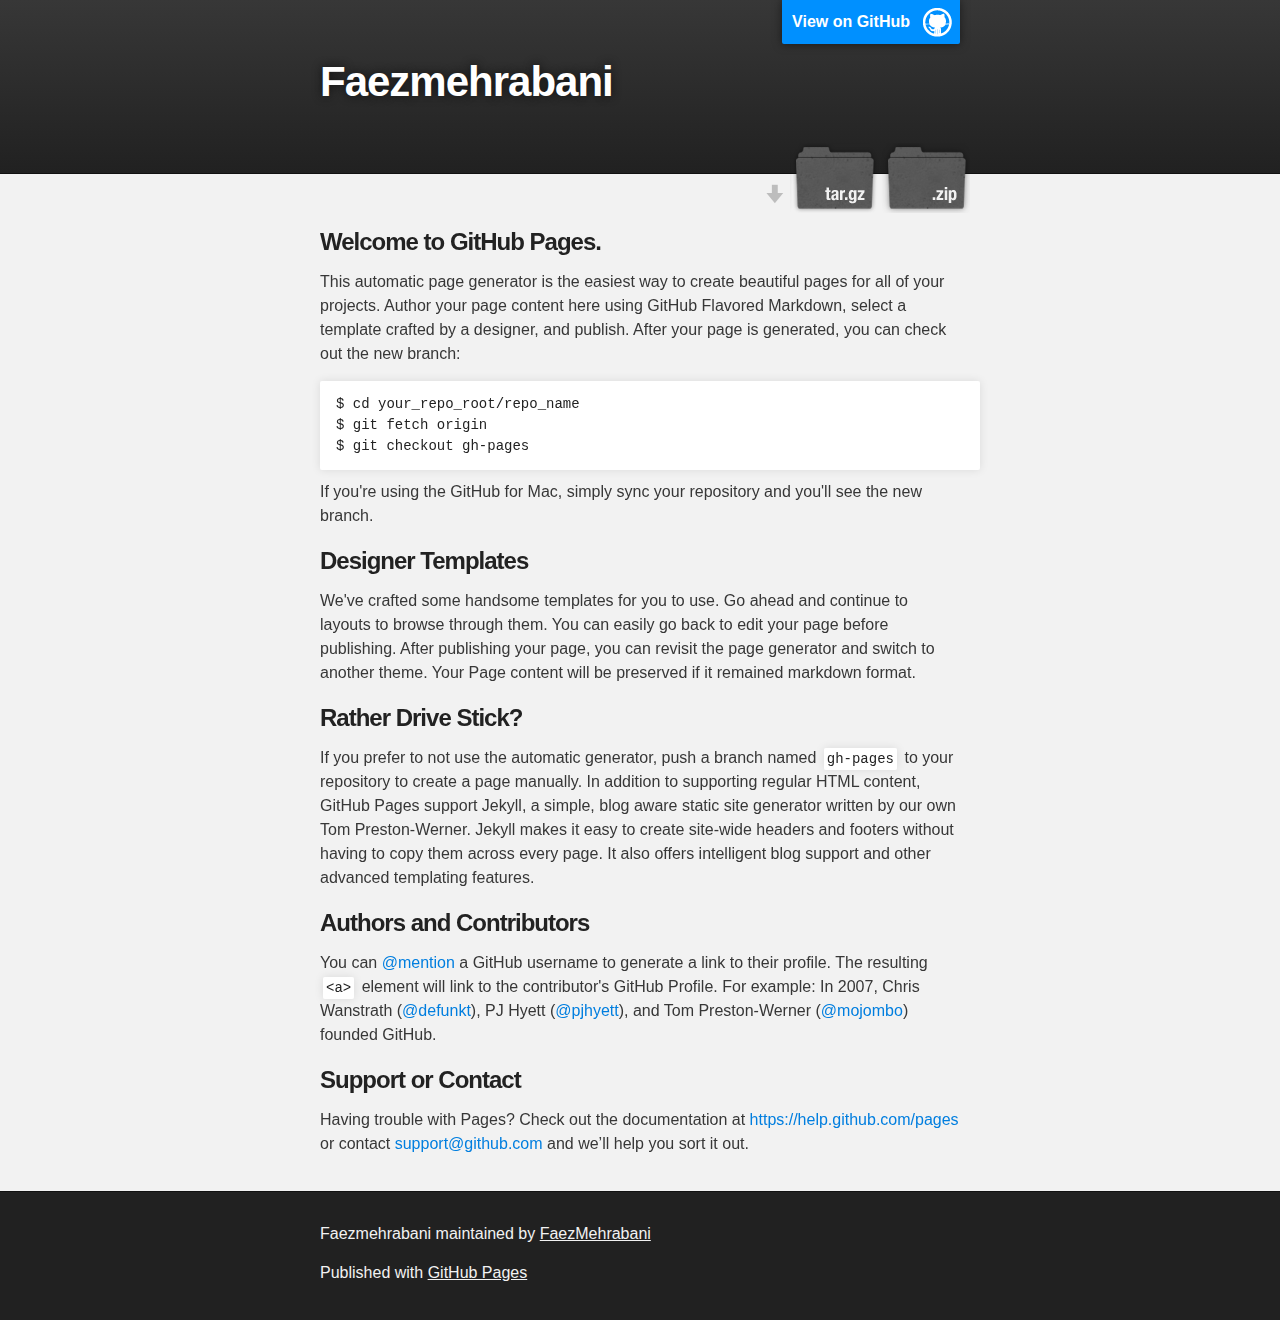
==== commit 9dcc7c01: "Create gh-pages branch via GitHub" ====
--- a/index.html
+++ b/index.html
@@ -1,371 +1,79 @@
-<!DOCTYPE html PUBLIC "-//W3C//DTD XHTML 1.1//EN" "http://www.w3.org/TR/xhtml11/DTD/xhtml11.dtd">
-<html xmlns="http://www.w3.org/1999/xhtml" xml:lang="en">
-
-<head>
-    
-    <title>Personal vCard Faez Mehrabani</title>
-    <meta http-equiv="content-type" content="text/html; charset=utf-8"/>
-    <meta http-equiv="X-UA-Compatible" content="IE=edge,chrome=1">
-    <meta name="viewport" content="width=device-width, initial-scale=1, maximum-scale=1">
-    <link rel="stylesheet" type="text/css" href="css/reset.css"/> 
-    <link rel="stylesheet" type="text/css" href="css/style.css"/>
-    <link rel="stylesheet" type="text/css" href="css/fancybox.css"/>
-
-    
-    <script type="text/javascript" src="js/jquery.min.js"></script>
-    <script type="text/javascript" src="js/jquery.easytabs.min.js"></script>
-    <script type="text/javascript" src="js/respond.min.js"></script>
-    <script type="text/javascript" src="js/jquery.easytabs.min.js"></script>   
-	<script type="text/javascript" src="js/jquery.adipoli.min.js"></script>
-    <script type="text/javascript" src="js/jquery.fancybox-1.3.4.pack.js"></script>
-    <script type="text/javascript" src="js/jquery.isotope.min.js"></script>
-    <script type="text/javascript" src="js/jquery.gmap.min.js"></script>
-    <script type="text/javascript" src="js/custom.js"></script>
-    
-</head>
-    <body>
-        <!-- Container -->
-        <div id="container">
-        
-            <!-- Top -->
-			<div class="top"> 
-            	<!-- Logo -->
-            	<div id="logo">
-                	<h2>Faez Mehrabani</h2>
-                    <h4>WEB DEVELOPER & WEB DESIGNER</h4>
-                </div>
-                <!-- /Logo -->
-                
-                <!-- Social Icons -->
-                <ul class="socialicons">
-                	<li><a target="_blank" href="/Resume1392.pdf" class="social-text">دریافت رزومه</a></li>
-                	<li><a target="_blank" href="http://www.facebook.com/Faez Mehrabani"  class="social-facebook"></a></li>
-                    <li><a target="_blank" href="http://ir.linkedin.com/pub/faez-mehrabani/55/47a/a93" class="social-twitter"></a></li>
-                    <li><a href="#" class="social-googleplus"></a></li>
-                </ul>
-                <!-- /Social Icons -->
-            </div>
-            <!-- /Top -->
-            
-            <!-- Content -->
-            <div id="content" >
-            
-                <!-- Profile -->
-                <div id="profile"> 
-                     
-                    <!-- Personal info section -->
-                	<ul class="personal-info">
-						<li><label>نام و نام خانوادگی</label><span>فائز مهربانی</span></li>
-                        <li><label>تاریخ تولد</label><span>شهریور 30 1365</span></li>
-                        <li><label>ایمیل</label><span style="height: 14px">f.mehrabani1986@gmail.com</span></li>
-                        <li><label>همراه</label><span>+98 935 560 31 29</span></li>
-                        <li><label>وب سایت</label><span>www.f-mehrabani.ir</span></li>
-                        <li><label>مدرک تحصیلی</label><span>لیسانس - نرم افزار</span></li>
-
-                    </ul>
-                    <!-- /Personal info section -->
-                    <!-- About section -->
-                	<div class="about">
-                    	<div class="photo-inner"><img src="images/photo.jpg" height="186" width="153" /></div>
-                        <h1>فائز مهربانی</h1>
-                        <h3>WEB DEVELOPER & WEB DESIGNER</h3>
-                        <p dir="rtl" style="text-align:justify">من فائز مهربانی هستم، فارغ التحصیل از دانشگاه آزاد کاشان در سال 1388 ،در بین تکنولوژی های روز دنیا برنامه نویسی و طراحی را برگزیدم تا شاید بتوانم قدمی بس کوچک در راه پیشبرد جامعه و دانش خود برداشته باشم. امید دارم اثری مفید و جاودان در این صنعت از خود بر جای گذارم.     </p>
-					    <p dir="rtl" style="text-align:justify">"امنیت آگاهی داشتن ار محیط اطراف است، نه حبس کردن خود در شرایط راحت"</p>
-
-                    </div>
-                    <!-- /About section -->
-
-                </div>        
-                <!-- /Profile --> 
-
-                <!-- Menu -->
-                <div class="menu">
-                	<ul class="tabs">
-                    	<li><a href="#profile" class="tab-profile">پروفایل</a></li>
-                    	<li><a href="#resume" class="tab-resume">رزومه</a></li>
-                    	<li><a href="#portfolio" class="tab-portfolio">نمونه کار</a></li>
-                    	<li><a href="#contact" class="tab-contact">ارتباط با من</a></li>
-                    	
-                    </ul>
-                </div>
-                <!-- /Menu --> 
-                
-                <!-- Resume -->
-                <div id="resume">
-                	 <div class="timeline-section">
-                	 
-                	                         <!-- Timeline for Employment  -->   
-                        <h3 class="main-heading"><span>سوابق کاری</span></h3>   
-                        <ul class="timeline" style="text-align:right;">
-							<li>
-                                                   
-                                <div class="timelineUnit">
-                                    <h4>برنامه نویسی وب - نوآوران ارتباطات امید<span class="timelineDate">1392 - هم اکنون</span></h4>
-                                    <h5>تهران</h5>
-									<ul style="text-align:right;" >
-									<li type="disc" style="margin-right:10px;">
-										پیاده سازی پروه نظرسنجی تحت وب در شرکت امید 
-										با استفاده از تکنولوژی های روز دنیا شامل : 
-										<p style="direction:ltr;" >MVC 5 - Code First Entity Framework -  Repository - RequireJS - Mapping - Owin
-										Linq - Log4Net - Bootstrap
-										</p>
-									</li>
-									<li type="disc" style="margin-right:10px;">
-										طراحی Formbuilder  مربوط به ساخت فرم در پروژه نظر سنجی تحت وب با استفاده از 
-										Backbone.js , Bootstrap, JQuery
-										</br>
-										استفاده از تکنولوژی های رندرینگ  و واچینگ 
-										nodeModule(Grunt - Karma), Bower
-									</li>
-									<li type="disc" style="margin-right:10px;">
-										طراحی و پیاده سازی رابط کاربری تحت وب دیکودر های شرکت امید 
-										با استفاده از تکنولوژی های : 
-										<p style="direction:ltr;" >AngularJS - Bootstrap
-										</p>
-									</li>
-                                    <li type="disc" style="margin-right:10px;">
-										طراحی و مدیریت پروژه آزمون الکترونیکی شرکت امید با استفاده از تکنولوژی 
-										Asp.Net, JQuery, SQL.
-									</li>
-									</ul>
-                                </div>
-                            </li>
-                            <li>
-                                                   
-                                <div class="timelineUnit">
-                                    <h4>برنامه نویسی - پارس دیتا<span class="timelineDate">1391 - 1392</span></h4>
-                                    <h5>تهران</h5>
-                                    <p>طراحی و پیاده سازی چندین ماژول در مجموعه 
-									نرم افزاری پارس پورتال، به کمک تکنولوژی های 
-									جدید در ASP.NET مانند Ajax , jQuery , 
-									JavaScript و پایگاه داده SQL .
-									کار با CMS   مرکزی شرکت پارس دیتا.
-									Query نویسی در سطح عالی  T-SQL&nbsp; و&nbsp; 
-									تجربه بسیار مفید کار در یک تیم بزرگ و&nbsp; 
-									فعال.....</p>
-                                </div>
-                            </li>
-                            <li>
-                                                   
-                                <div class="timelineUnit">
-                                    <h4>برنامه نویسی - واحد تکنولوژی هاکوپیان<span class="timelineDate">1391 - 1390</span></h4>
-									<h5>تهران</h5>
-									<p>تحلیل، طراحی و پیاده سازی نرم افزار های 
-									چیدمان مارکر و سیستم حضور غیاب شرکت و 
-									کارخانه واحد تولیدی شرکت هاکوپیان با 
-									تکنولوژی WPF و #C&nbsp; و پایگاه داده SQL . 
-									پیاده سازی بخشی از سایت رسمی شرکت هاکوپیان و 
-									....</p>
-                                </div>
-                            </li>
-
-                            <li>
-                                                   
-                                <div class="timelineUnit">
-                                    <h4>مدرس ICDL - ستاد کل نیروهای مسلح<span class="timelineDate">1390 - 1388</span></h4>
-                                    <h5>تهران</h5>
-                                    <p>تدریس محارت های 7گانه&nbsp; Office&nbsp; 
-									2008 در تمام دوران خدمت سربازی ، پیاده سازی 
-									نرم افزرا آرشیو تصاویر ستاد کل نیروهای مسلح 
-									به کمک #C&nbsp; و SQL </p>
-                                </div>
-                            </li>
-                                                        <li>
-                                                   
-                                <div class="timelineUnit">
-                                    <h4>برنامه نویسی و تحلیل گر - حوزه علمیه امام خمینی ازگل<span class="timelineDate">1388 - 1388</span></h4>
-                                    <h5>تهران</h5>
-                                    <p>پیاده سازی بخشی از نرم افزار سیستم ثبت 
-									نام و انتخاب واحد حوزه علمیه امام خمینی در 
-									ازگل با تکنولوژی #C </p>
-                                </div>
-                            </li>
-                                                                            
-
-
-                            <div class="clear"></div>
-                        </ul> 
-                        <!-- /Timeline for Employment  -->
-
-                        <!-- Timeline for Education  -->   
-                        <h3 class="main-heading"><span>سوابق آموزشی</span></h3>   
-                         <ul class="timeline" style="text-align:right;">
-                            <li>            
-                                <div class="timelineUnit">
-                                    <h4>دوره تخصصی<span class="timelineDate">1388 </span>&nbsp;MCTS </h4>
-                                    <h5>مجتمع فنی تهران</h5>
-                                    <p>دارای مدرک MCTS از مجتمع فنی تهران که 
-									شامل : .NetFrameWork&nbsp;&nbsp; و&nbsp; #C&nbsp; 
-									و پایگاه داده SQL </p>
-                                </div>
-                            </li>
-                            <div class="clear"></div>
-                        </ul> 
-                        <!-- /Timeline for Education  -->              
-                    </div>
-                    <div class="skills-section">
-                        <!-- Skills -->
-                        <h3 class="main-heading"><span>مهارتهای برنامه نویسی</span></h3> 
-                        <ul class="skills">
-							<li>
-                             <h4>MVC 5</h4>
-                                <span class="rat5"></span>
-                            </li>	
-                            <li>
-                                <h4>ASP.Net</h4>
-                                <span class="rat6"></span>
-                            </li>
-                             <li>
-                                <h4>C#.Net</h4>
-                                <span class="rat6"></span>
-                            </li>
-                              <li>
-                                <h4>MS SQL</h4>
-                                <span class="rat6"></span>
-                            </li>
-                             <li>
-                                <h4>ADO.Net</h4>
-                                <span class="rat5"></span>
-                            </li>
-                            <li>
-                                <h4>RequireJS</h4>
-                                <span class="rat4"></span>
-                            </li>
-                            
-                            <li>
-                                <h4>php / My SQL</h4>
-                                <span class="rat1"></span>
-                            </li>
-                           
-                            
-                        </ul>
-						<h3 class="main-heading"><span>مهارت های پلتفرم های تحت وب</span></h3> 
-                        <ul class="skills">
-                            <li>
-                                <h4>Javascript / jQuery</h4>
-                                <span class="rat4"></span>
-                            </li>
-                            <li>
-                                <h4>AngularJS</h4>
-                                <span class="rat5"></span>
-                            </li>
-                             <li>
-                                <h4>Backbone</h4>
-                                <span class="rat2"></span>
-                            </li>
-                        </ul>
-
-						<h3 class="main-heading"><span>مهارت های طراحی</span></h3> 
-                        <ul class="skills">
-                        	<li>
-                                <h4>Css / Sass</h4>
-                                <span class="rat4"></span>
-                            </li>
-                            <li>
-                                <h4>HTML 5</h4>
-                                <span class="rat4"></span>
-                            </li>
-                            
-                            <li>
-                                <h4>Bootstrap</h4>
-                                <span class="rat5"></span>
-                            </li>
-                        </ul>
-						
-                        <h3 class="main-heading"><span>مهارت های گرافیکی و مالتی مدیا</span></h3> 
-                        <ul class="skills">
-                            <li>
-                                <h4>Photoshop</h4>
-                                <span class="rat3"></span>
-                            </li>
-                            <li>
-                                <h4>Indesign</h4>
-                                <span class="rat2"></span>
-                            </li>
-                             <li>
-                                <h4>Corel Draw</h4>
-                                <span class="rat2"></span>
-                            </li>
-                            <li>
-                                <h4>Illustrator</h4>
-                                <span class="rat1"></span>
-                            </li>
-                            <li>
-                                <h4>Flash</h4>
-                                <span class="rat1"></span>
-                            </li>
-                           
-                           
-                        </ul>
-                   
-                        
-                     <!-- /Skills -->
-                     </div>
-                </div>
-                <!-- /Resume --> 
-                                        
-                <!-- Portfolio -->
-               <div id="portfolio">
-					<div style="float:right;">
-					<span>saaaalaaaaaaaaaaam</span>
-						<img src="images/photo.jpg" alt="Smiley face"  >
-						
-					</div>
-				</div>
-                <!-- /Portfolio -->   
-                
-                <!-- Contact -->
-                <div id="contact">
-                	
-                	<!-- Contact Info -->
-                    <div class="contact-info">
-                    <h3 class="main-heading"><span>اطلاعات ارتباطی</span></h3>
-                	<ul>
-                        <li>ایران تهران میدان تجریش خیابان باهنر سه راه یاسر کوی چراغی پلاک 26<br /><br /></li>
-                        <li>Email: f.mehrabani1986@gmail.com</li>
-                        <li>Phone: +982122806102</li>
-                        <li>Website: www.f-mehrabani.ir</li>
-                    </ul>
-                    </div>
-                    <!-- /Contact Info -->
-                    
-                    <!-- Contact Form -->
-                    <div class="contact-form">
-                        <h3 class="main-heading"><span>تماس با من</span></h3>
-                        <div dir="rtl" id="contact-status"></div>
-                        <form action="" id="contactform">
-                            <p dir="rtl">
-                            	<label for="name" dir="rtl">نام شما</label>
-                            	<input dir="rtl" type="text" name="name" class="input" >
-                            </p>
-                            <p dir="rtl">
-                            	<label for="email" dir="rtl">پست الکترونیک شما</label>
-                            	<input dir="rtl" type="text" name="email" class="input">
-                            </p>
-                            <p dir="rtl">
-                            	<label for="message" dir="rtl">پیغام شما</label>
-                                <textarea name="message" cols="88" rows="6" class="textarea" ></textarea>
-                            </p>
-                            <input type="submit" name="submit" value="ارسال پیغام" class="submit">
-                        </form>
-                    </div>
-                    <!-- /Contact Form -->
-                </div>
-
-
-                <!-- /contact -->  
-
-            </div>
-            <!-- /Content -->
-            
-            <!-- Footer -->
-			<div class="footer">
-            	<div class="copyright">Copyright © 2012 Faez Mehrabani</div>
-            </div>
-            <!-- /Footer --> 
-            
-        </div>
-		<!-- /Container -->
-
-    </body>
-	</html>+<!DOCTYPE html>
+<html>
+
+  <head>
+    <meta charset='utf-8'>
+    <meta http-equiv="X-UA-Compatible" content="chrome=1">
+    <meta name="description" content="Faezmehrabani : ">
+
+    <link rel="stylesheet" type="text/css" media="screen" href="stylesheets/stylesheet.css">
+
+    <title>Faezmehrabani</title>
+  </head>
+
+  <body>
+
+    <!-- HEADER -->
+    <div id="header_wrap" class="outer">
+        <header class="inner">
+          <a id="forkme_banner" href="https://github.com/FaezMehrabani/FaezMehrabani">View on GitHub</a>
+
+          <h1 id="project_title">Faezmehrabani</h1>
+          <h2 id="project_tagline"></h2>
+
+            <section id="downloads">
+              <a class="zip_download_link" href="https://github.com/FaezMehrabani/FaezMehrabani/zipball/master">Download this project as a .zip file</a>
+              <a class="tar_download_link" href="https://github.com/FaezMehrabani/FaezMehrabani/tarball/master">Download this project as a tar.gz file</a>
+            </section>
+        </header>
+    </div>
+
+    <!-- MAIN CONTENT -->
+    <div id="main_content_wrap" class="outer">
+      <section id="main_content" class="inner">
+        <h3>
+<a id="welcome-to-github-pages" class="anchor" href="#welcome-to-github-pages" aria-hidden="true"><span class="octicon octicon-link"></span></a>Welcome to GitHub Pages.</h3>
+
+<p>This automatic page generator is the easiest way to create beautiful pages for all of your projects. Author your page content here using GitHub Flavored Markdown, select a template crafted by a designer, and publish. After your page is generated, you can check out the new branch:</p>
+
+<pre><code>$ cd your_repo_root/repo_name
+$ git fetch origin
+$ git checkout gh-pages
+</code></pre>
+
+<p>If you're using the GitHub for Mac, simply sync your repository and you'll see the new branch.</p>
+
+<h3>
+<a id="designer-templates" class="anchor" href="#designer-templates" aria-hidden="true"><span class="octicon octicon-link"></span></a>Designer Templates</h3>
+
+<p>We've crafted some handsome templates for you to use. Go ahead and continue to layouts to browse through them. You can easily go back to edit your page before publishing. After publishing your page, you can revisit the page generator and switch to another theme. Your Page content will be preserved if it remained markdown format.</p>
+
+<h3>
+<a id="rather-drive-stick" class="anchor" href="#rather-drive-stick" aria-hidden="true"><span class="octicon octicon-link"></span></a>Rather Drive Stick?</h3>
+
+<p>If you prefer to not use the automatic generator, push a branch named <code>gh-pages</code> to your repository to create a page manually. In addition to supporting regular HTML content, GitHub Pages support Jekyll, a simple, blog aware static site generator written by our own Tom Preston-Werner. Jekyll makes it easy to create site-wide headers and footers without having to copy them across every page. It also offers intelligent blog support and other advanced templating features.</p>
+
+<h3>
+<a id="authors-and-contributors" class="anchor" href="#authors-and-contributors" aria-hidden="true"><span class="octicon octicon-link"></span></a>Authors and Contributors</h3>
+
+<p>You can <a href="https://github.com/blog/821" class="user-mention">@mention</a> a GitHub username to generate a link to their profile. The resulting <code>&lt;a&gt;</code> element will link to the contributor's GitHub Profile. For example: In 2007, Chris Wanstrath (<a href="https://github.com/defunkt" class="user-mention">@defunkt</a>), PJ Hyett (<a href="https://github.com/pjhyett" class="user-mention">@pjhyett</a>), and Tom Preston-Werner (<a href="https://github.com/mojombo" class="user-mention">@mojombo</a>) founded GitHub.</p>
+
+<h3>
+<a id="support-or-contact" class="anchor" href="#support-or-contact" aria-hidden="true"><span class="octicon octicon-link"></span></a>Support or Contact</h3>
+
+<p>Having trouble with Pages? Check out the documentation at <a href="https://help.github.com/pages">https://help.github.com/pages</a> or contact <a href="mailto:support@github.com">support@github.com</a> and we’ll help you sort it out.</p>
+      </section>
+    </div>
+
+    <!-- FOOTER  -->
+    <div id="footer_wrap" class="outer">
+      <footer class="inner">
+        <p class="copyright">Faezmehrabani maintained by <a href="https://github.com/FaezMehrabani">FaezMehrabani</a></p>
+        <p>Published with <a href="http://pages.github.com">GitHub Pages</a></p>
+      </footer>
+    </div>
+
+    
+
+  </body>
+</html>
--- a/stylesheets/stylesheet.css
+++ b/stylesheets/stylesheet.css
@@ -0,0 +1,425 @@
+/*******************************************************************************
+Slate Theme for GitHub Pages
+by Jason Costello, @jsncostello
+*******************************************************************************/
+
+@import url(pygment_trac.css);
+
+/*******************************************************************************
+MeyerWeb Reset
+*******************************************************************************/
+
+html, body, div, span, applet, object, iframe,
+h1, h2, h3, h4, h5, h6, p, blockquote, pre,
+a, abbr, acronym, address, big, cite, code,
+del, dfn, em, img, ins, kbd, q, s, samp,
+small, strike, strong, sub, sup, tt, var,
+b, u, i, center,
+dl, dt, dd, ol, ul, li,
+fieldset, form, label, legend,
+table, caption, tbody, tfoot, thead, tr, th, td,
+article, aside, canvas, details, embed,
+figure, figcaption, footer, header, hgroup,
+menu, nav, output, ruby, section, summary,
+time, mark, audio, video {
+  margin: 0;
+  padding: 0;
+  border: 0;
+  font: inherit;
+  vertical-align: baseline;
+}
+
+/* HTML5 display-role reset for older browsers */
+article, aside, details, figcaption, figure,
+footer, header, hgroup, menu, nav, section {
+  display: block;
+}
+
+ol, ul {
+  list-style: none;
+}
+
+table {
+  border-collapse: collapse;
+  border-spacing: 0;
+}
+
+/*******************************************************************************
+Theme Styles
+*******************************************************************************/
+
+body {
+  box-sizing: border-box;
+  color:#373737;
+  background: #212121;
+  font-size: 16px;
+  font-family: 'Myriad Pro', Calibri, Helvetica, Arial, sans-serif;
+  line-height: 1.5;
+  -webkit-font-smoothing: antialiased;
+}
+
+h1, h2, h3, h4, h5, h6 {
+  margin: 10px 0;
+  font-weight: 700;
+  color:#222222;
+  font-family: 'Lucida Grande', 'Calibri', Helvetica, Arial, sans-serif;
+  letter-spacing: -1px;
+}
+
+h1 {
+  font-size: 36px;
+  font-weight: 700;
+}
+
+h2 {
+  padding-bottom: 10px;
+  font-size: 32px;
+  background: url('../images/bg_hr.png') repeat-x bottom;
+}
+
+h3 {
+  font-size: 24px;
+}
+
+h4 {
+  font-size: 21px;
+}
+
+h5 {
+  font-size: 18px;
+}
+
+h6 {
+  font-size: 16px;
+}
+
+p {
+  margin: 10px 0 15px 0;
+}
+
+footer p {
+  color: #f2f2f2;
+}
+
+a {
+  text-decoration: none;
+  color: #007edf;
+  text-shadow: none;
+
+  transition: color 0.5s ease;
+  transition: text-shadow 0.5s ease;
+  -webkit-transition: color 0.5s ease;
+  -webkit-transition: text-shadow 0.5s ease;
+  -moz-transition: color 0.5s ease;
+  -moz-transition: text-shadow 0.5s ease;
+  -o-transition: color 0.5s ease;
+  -o-transition: text-shadow 0.5s ease;
+  -ms-transition: color 0.5s ease;
+  -ms-transition: text-shadow 0.5s ease;
+}
+
+a:hover, a:focus {text-decoration: underline;}
+
+footer a {
+  color: #F2F2F2;
+  text-decoration: underline;
+}
+
+em {
+  font-style: italic;
+}
+
+strong {
+  font-weight: bold;
+}
+
+img {
+  position: relative;
+  margin: 0 auto;
+  max-width: 739px;
+  padding: 5px;
+  margin: 10px 0 10px 0;
+  border: 1px solid #ebebeb;
+
+  box-shadow: 0 0 5px #ebebeb;
+  -webkit-box-shadow: 0 0 5px #ebebeb;
+  -moz-box-shadow: 0 0 5px #ebebeb;
+  -o-box-shadow: 0 0 5px #ebebeb;
+  -ms-box-shadow: 0 0 5px #ebebeb;
+}
+
+p img {
+  display: inline;
+  margin: 0;
+  padding: 0;
+  vertical-align: middle;
+  text-align: center;
+  border: none;
+}
+
+pre, code {
+  width: 100%;
+  color: #222;
+  background-color: #fff;
+
+  font-family: Monaco, "Bitstream Vera Sans Mono", "Lucida Console", Terminal, monospace;
+  font-size: 14px;
+
+  border-radius: 2px;
+  -moz-border-radius: 2px;
+  -webkit-border-radius: 2px;
+}
+
+pre {
+  width: 100%;
+  padding: 10px;
+  box-shadow: 0 0 10px rgba(0,0,0,.1);
+  overflow: auto;
+}
+
+code {
+  padding: 3px;
+  margin: 0 3px;
+  box-shadow: 0 0 10px rgba(0,0,0,.1);
+}
+
+pre code {
+  display: block;
+  box-shadow: none;
+}
+
+blockquote {
+  color: #666;
+  margin-bottom: 20px;
+  padding: 0 0 0 20px;
+  border-left: 3px solid #bbb;
+}
+
+
+ul, ol, dl {
+  margin-bottom: 15px
+}
+
+ul {
+  list-style-position: inside;
+  list-style: disc;
+  padding-left: 20px;
+}
+
+ol {
+  list-style-position: inside;
+  list-style: decimal;
+  padding-left: 20px;
+}
+
+dl dt {
+  font-weight: bold;
+}
+
+dl dd {
+  padding-left: 20px;
+  font-style: italic;
+}
+
+dl p {
+  padding-left: 20px;
+  font-style: italic;
+}
+
+hr {
+  height: 1px;
+  margin-bottom: 5px;
+  border: none;
+  background: url('../images/bg_hr.png') repeat-x center;
+}
+
+table {
+  border: 1px solid #373737;
+  margin-bottom: 20px;
+  text-align: left;
+ }
+
+th {
+  font-family: 'Lucida Grande', 'Helvetica Neue', Helvetica, Arial, sans-serif;
+  padding: 10px;
+  background: #373737;
+  color: #fff;
+ }
+
+td {
+  padding: 10px;
+  border: 1px solid #373737;
+ }
+
+form {
+  background: #f2f2f2;
+  padding: 20px;
+}
+
+/*******************************************************************************
+Full-Width Styles
+*******************************************************************************/
+
+.outer {
+  width: 100%;
+}
+
+.inner {
+  position: relative;
+  max-width: 640px;
+  padding: 20px 10px;
+  margin: 0 auto;
+}
+
+#forkme_banner {
+  display: block;
+  position: absolute;
+  top:0;
+  right: 10px;
+  z-index: 10;
+  padding: 10px 50px 10px 10px;
+  color: #fff;
+  background: url('../images/blacktocat.png') #0090ff no-repeat 95% 50%;
+  font-weight: 700;
+  box-shadow: 0 0 10px rgba(0,0,0,.5);
+  border-bottom-left-radius: 2px;
+  border-bottom-right-radius: 2px;
+}
+
+#header_wrap {
+  background: #212121;
+  background: -moz-linear-gradient(top, #373737, #212121);
+  background: -webkit-linear-gradient(top, #373737, #212121);
+  background: -ms-linear-gradient(top, #373737, #212121);
+  background: -o-linear-gradient(top, #373737, #212121);
+  background: linear-gradient(top, #373737, #212121);
+}
+
+#header_wrap .inner {
+  padding: 50px 10px 30px 10px;
+}
+
+#project_title {
+  margin: 0;
+  color: #fff;
+  font-size: 42px;
+  font-weight: 700;
+  text-shadow: #111 0px 0px 10px;
+}
+
+#project_tagline {
+  color: #fff;
+  font-size: 24px;
+  font-weight: 300;
+  background: none;
+  text-shadow: #111 0px 0px 10px;
+}
+
+#downloads {
+  position: absolute;
+  width: 210px;
+  z-index: 10;
+  bottom: -40px;
+  right: 0;
+  height: 70px;
+  background: url('../images/icon_download.png') no-repeat 0% 90%;
+}
+
+.zip_download_link {
+  display: block;
+  float: right;
+  width: 90px;
+  height:70px;
+  text-indent: -5000px;
+  overflow: hidden;
+  background: url(../images/sprite_download.png) no-repeat bottom left;
+}
+
+.tar_download_link {
+  display: block;
+  float: right;
+  width: 90px;
+  height:70px;
+  text-indent: -5000px;
+  overflow: hidden;
+  background: url(../images/sprite_download.png) no-repeat bottom right;
+  margin-left: 10px;
+}
+
+.zip_download_link:hover {
+  background: url(../images/sprite_download.png) no-repeat top left;
+}
+
+.tar_download_link:hover {
+  background: url(../images/sprite_download.png) no-repeat top right;
+}
+
+#main_content_wrap {
+  background: #f2f2f2;
+  border-top: 1px solid #111;
+  border-bottom: 1px solid #111;
+}
+
+#main_content {
+  padding-top: 40px;
+}
+
+#footer_wrap {
+  background: #212121;
+}
+
+
+
+/*******************************************************************************
+Small Device Styles
+*******************************************************************************/
+
+@media screen and (max-width: 480px) {
+  body {
+    font-size:14px;
+  }
+
+  #downloads {
+    display: none;
+  }
+
+  .inner {
+    min-width: 320px;
+    max-width: 480px;
+  }
+
+  #project_title {
+  font-size: 32px;
+  }
+
+  h1 {
+    font-size: 28px;
+  }
+
+  h2 {
+    font-size: 24px;
+  }
+
+  h3 {
+    font-size: 21px;
+  }
+
+  h4 {
+    font-size: 18px;
+  }
+
+  h5 {
+    font-size: 14px;
+  }
+
+  h6 {
+    font-size: 12px;
+  }
+
+  code, pre {
+    min-width: 320px;
+    max-width: 480px;
+    font-size: 11px;
+  }
+
+}
